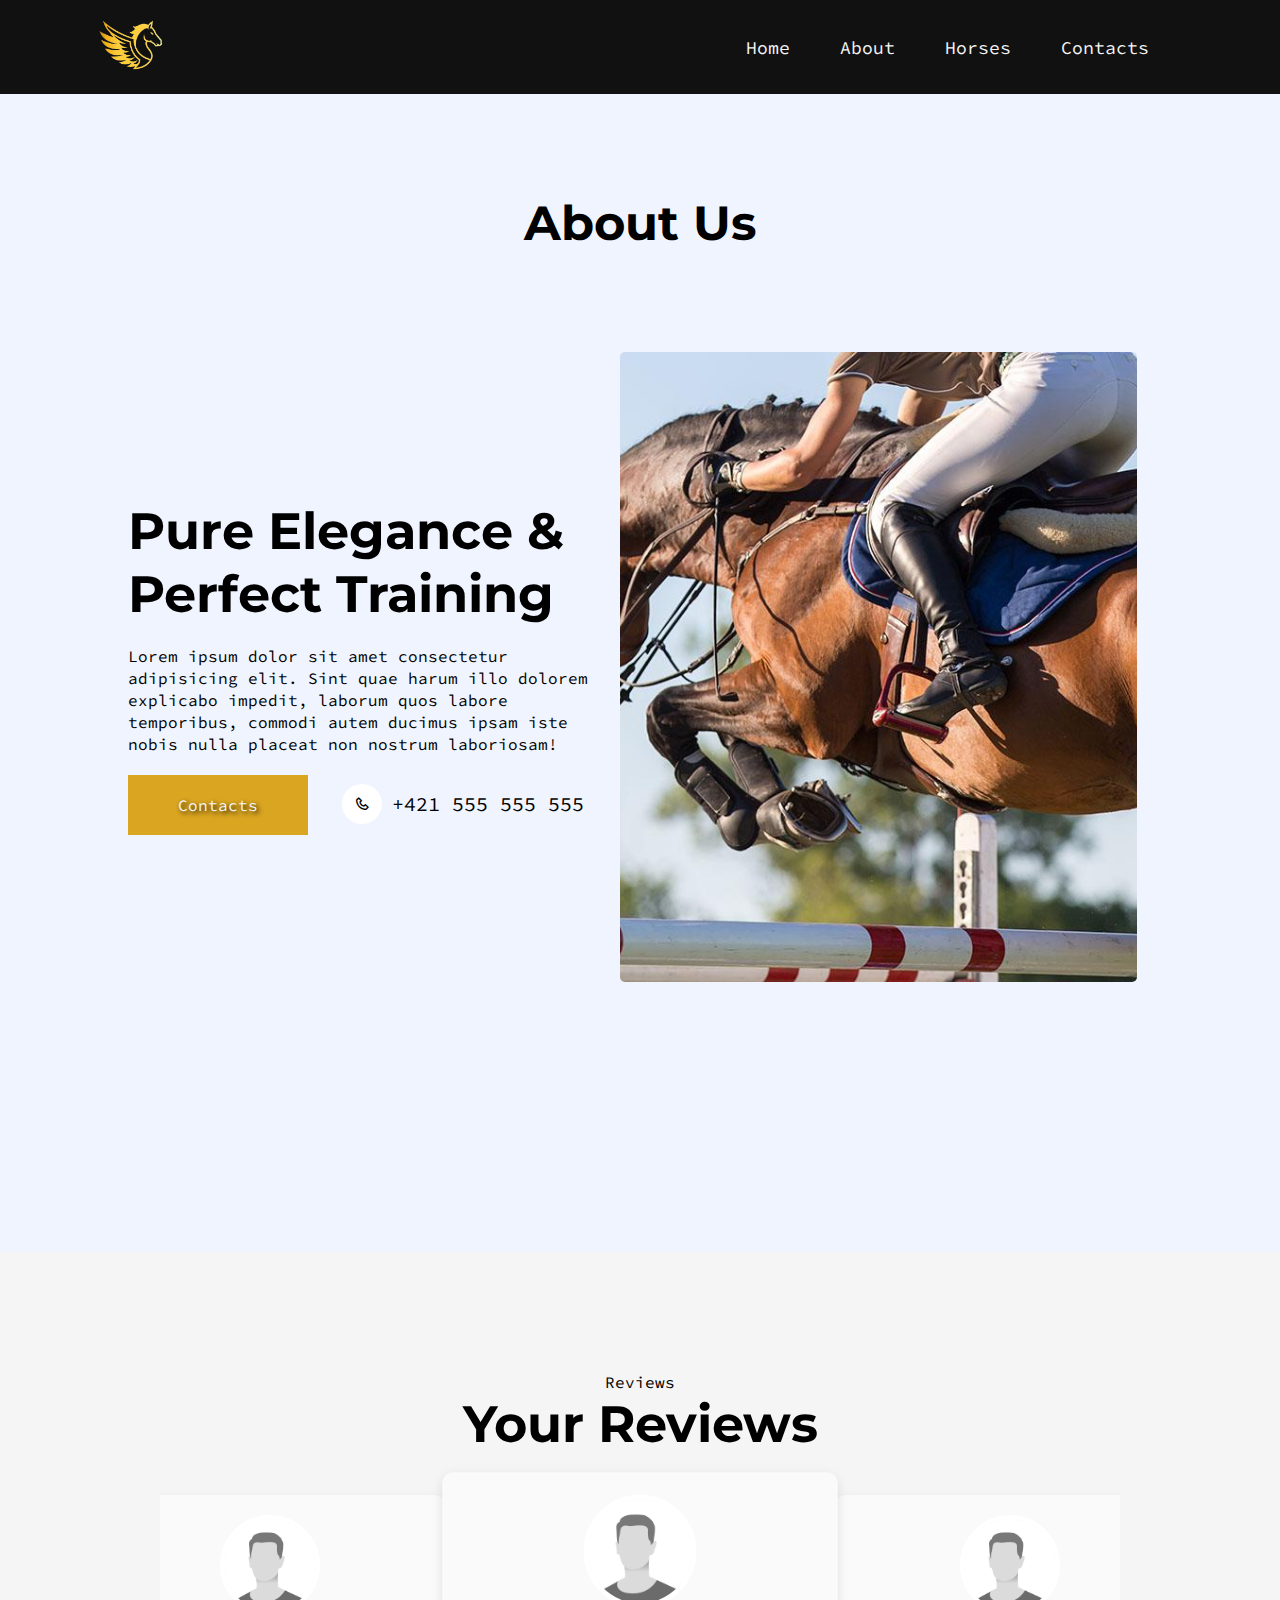
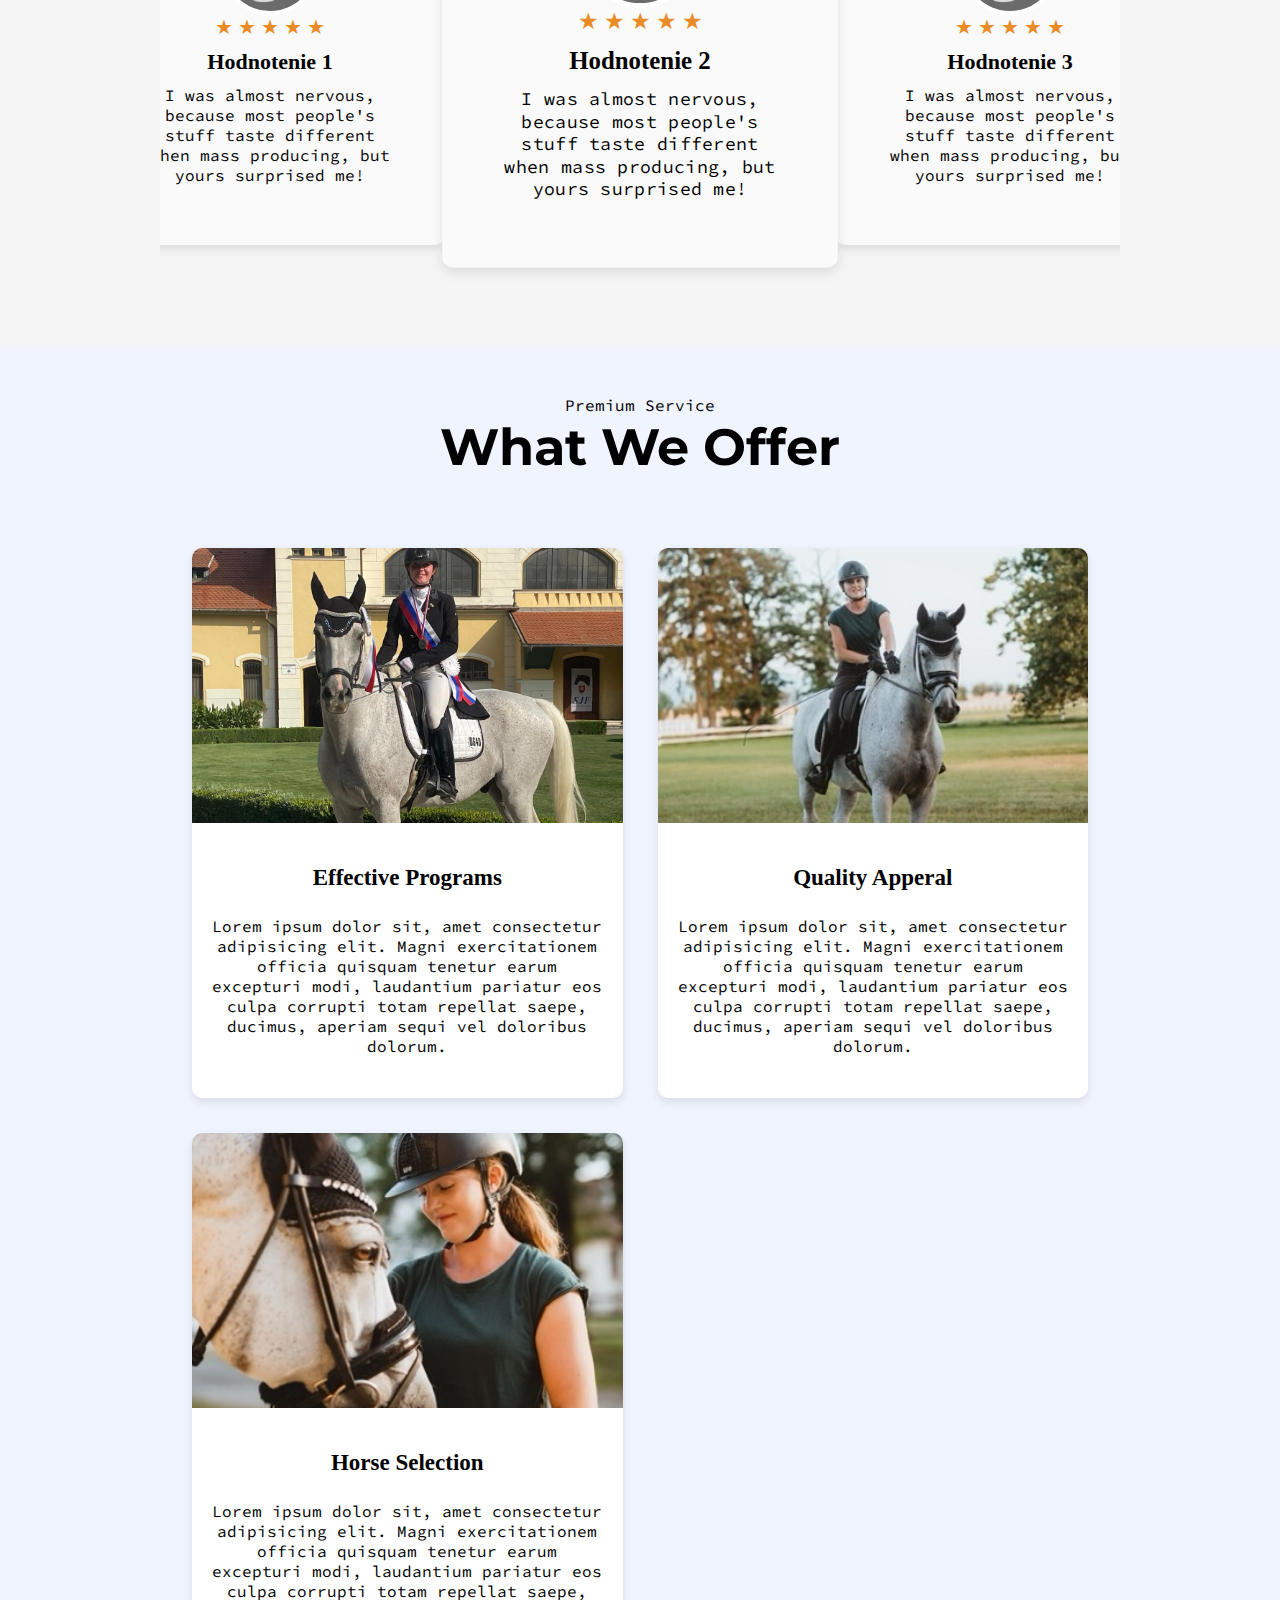
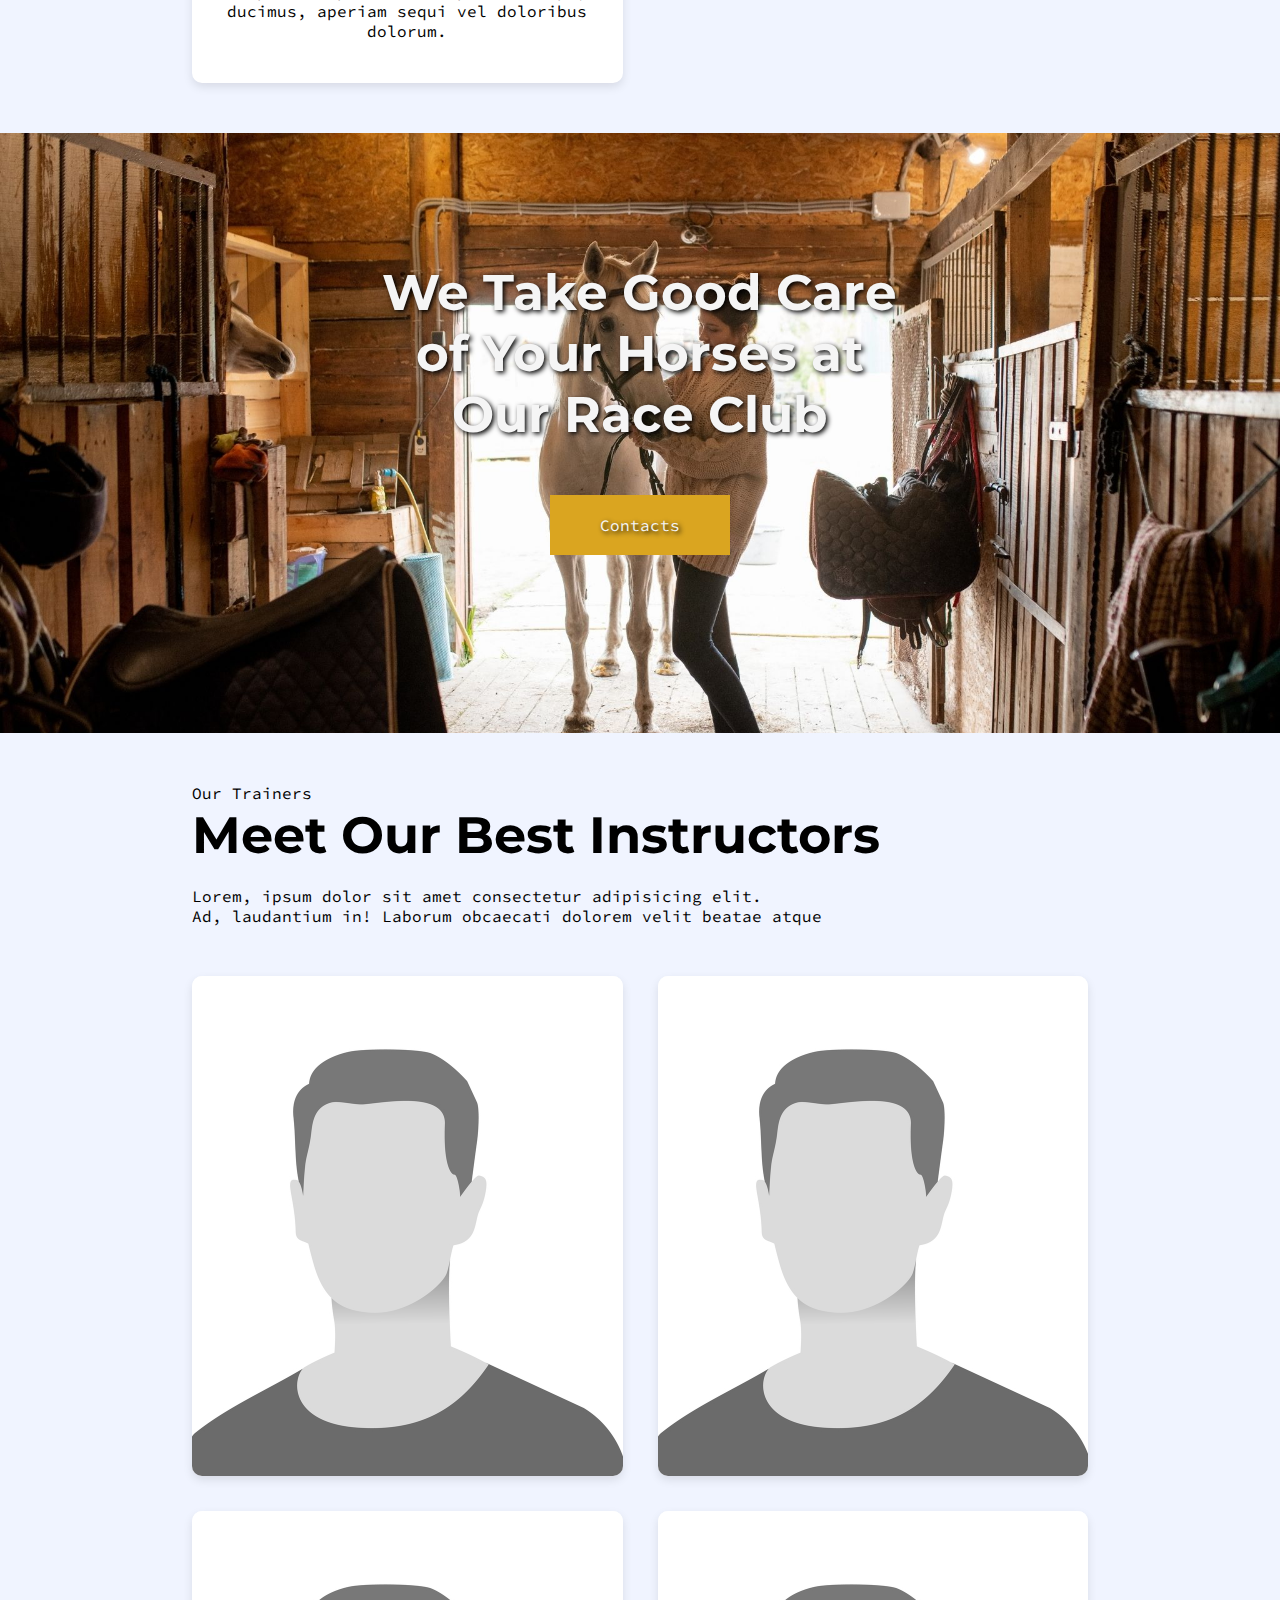
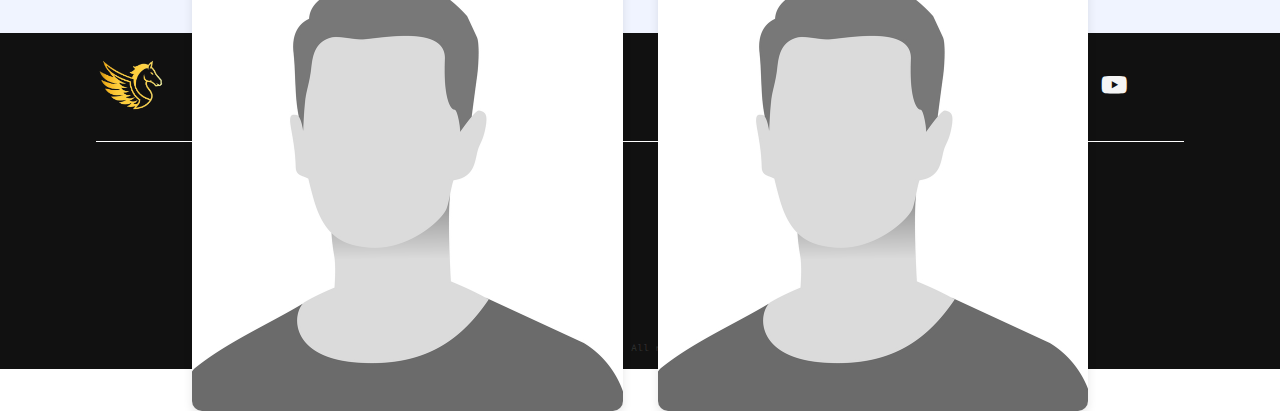
==== about.html @ 37014347 "Changes" ====
<!DOCTYPE html>
<html lang="en">
  <head>
    <meta charset="UTF-8" />
    <meta name="viewport" content="width=device-width, initial-scale=1.0" />
    <meta name="author" content="DigisWebs" />
    <meta
      name="description"
      content="This is training web for Equestrian riding center"
    />

    <link rel="stylesheet" href="navbar/navbar.css" />
    <link rel="stylesheet" href="footer/footer.css" />
    <link rel="stylesheet" href="styles/normalize.css" />
    <link rel="stylesheet" href="styles/about.css" />
    <link
      rel="stylesheet"
      href="https://unpkg.com/boxicons@2.1.4/css/boxicons.min.css"
    />
    <link rel="icon" href="img/logo-removebg-preview.png" type="image/x-icon" />
    <title>Equestrian Riding Center</title>
  </head>
  <body>
    <header id="navbar-space-container">
      <!-- HERE IS PLACE FOR NAVBAR LOADED FROM JS -->
    </header>
    <main>
      <button id="backToTop" class="back-to-top">↑</button>
      <div class="about-us-container" id="about-us-article">
        <div class="about-us-title-container">
          <h1 class="about-us-title">About Us</h1>
        </div>
        <div class="main-about-us-content-container">
          <div class="about-us-content-container">
            <div class="about-us-content">
              <h2 class="about-us-content-title">
                Pure Elegance & Perfect Training
              </h2>
              <p class="about-us-content-p">
                Lorem ipsum dolor sit amet consectetur adipisicing elit. Sint
                quae harum illo dolorem explicabo impedit, laborum quos labore
                temporibus, commodi autem ducimus ipsam iste nobis nulla placeat
                non nostrum laboriosam!
              </p>
              <div class="about-us-content-btn-container">
                <a class="about-us-content-btn btn" href="#">Contacts</a>
                <a class="tel-contact" href="tel:+555555555"
                  ><i class="bx bx-phone"></i>+421 555 555 555</a
                >
              </div>
            </div>
            <div class="about-us-content-img-wrapper">
              <img
                class="about-us-content-img"
                src="img/approach-photo-2.jpg"
                alt="horse-img"
              />
            </div>
          </div>
        </div>
      </div>
      <div class="review-main-container" id="reviews-article">
        <div class="review-container">
          <div class="review-title-container">
            <p>Reviews</p>
            <h2>Your Reviews</h2>
          </div>

          <div class="review-wrapper">
            <div class="review">
              <div class="testimonial-card">
                <div class="review-img-wrapper">
                  <img
                    src="img/staff/profile-photo.jpg"
                    alt="User Image"
                    loading="lazy"
                  />
                </div>
                <div class="stars">&#9733; &#9733; &#9733; &#9733; &#9733;</div>
                <div class="review-text-container">
                  <h3>Hodnotenie 1</h3>
                  <p>
                    I was almost nervous, because most people's stuff taste
                    different when mass producing, but yours surprised me!
                  </p>
                </div>
              </div>
            </div>
            <div class="review">
              <div class="testimonial-card middle-card">
                <div class="review-img-wrapper">
                  <img
                    src="img/staff/profile-photo.jpg"
                    alt="User Image"
                    loading="lazy"
                  />
                </div>
                <div class="stars">&#9733; &#9733; &#9733; &#9733; &#9733;</div>
                <div class="review-text-container">
                  <h3>Hodnotenie 2</h3>
                  <p>
                    I was almost nervous, because most people's stuff taste
                    different when mass producing, but yours surprised me!
                  </p>
                </div>
              </div>
            </div>
            <div class="review">
              <div class="testimonial-card">
                <div class="review-img-wrapper">
                  <img
                    src="img/staff/profile-photo.jpg"
                    alt="User Image"
                    loading="lazy"
                  />
                </div>
                <div class="stars">&#9733; &#9733; &#9733; &#9733; &#9733;</div>
                <div class="review-text-container">
                  <h3>Hodnotenie 3</h3>
                  <p>
                    I was almost nervous, because most people's stuff taste
                    different when mass producing, but yours surprised me!
                  </p>
                </div>
              </div>
            </div>
          </div>
        </div>
      </div>
      <div class="main-offers-container" id="offers-article">
        <div class="main-offers-title-container">
          <p class="main-offers-title-par">Premium Service</p>
          <h2 class="main-offers-title">What We Offer</h2>
        </div>
        <div class="all-offers-container">
          <div class="offer-container">
            <div class="offer-container-img-wrapper">
              <a href="#">
                <img
                  class="offer-container-img move-img"
                  src="img/about/about-1.JPG"
                  alt="about-photo"
                  loading="lazy"
                />
              </a>
            </div>
            <div class="offer-title-container">
              <h3>Effective Programs</h3>
              <p>
                Lorem ipsum dolor sit, amet consectetur adipisicing elit. Magni
                exercitationem officia quisquam tenetur earum excepturi modi,
                laudantium pariatur eos culpa corrupti totam repellat saepe,
                ducimus, aperiam sequi vel doloribus dolorum.
              </p>
            </div>
          </div>
          <div class="offer-container">
            <div class="offer-container-img-wrapper">
              <a href="#">
                <img
                  class="offer-container-img"
                  src="img/about/about-2.JPEG"
                  alt="about-photo"
                  loading="lazy"
                />
              </a>
            </div>
            <div class="offer-title-container">
              <h3>Quality Apperal</h3>
              <p>
                Lorem ipsum dolor sit, amet consectetur adipisicing elit. Magni
                exercitationem officia quisquam tenetur earum excepturi modi,
                laudantium pariatur eos culpa corrupti totam repellat saepe,
                ducimus, aperiam sequi vel doloribus dolorum.
              </p>
            </div>
          </div>
          <div class="offer-container">
            <div class="offer-container-img-wrapper">
              <a href="#">
                <img
                  class="offer-container-img"
                  src="img/about/about-3.JPEG"
                  alt="about-photo"
                  loading="lazy"
                />
              </a>
            </div>
            <div class="offer-title-container">
              <h3>Horse Selection</h3>
              <p>
                Lorem ipsum dolor sit, amet consectetur adipisicing elit. Magni
                exercitationem officia quisquam tenetur earum excepturi modi,
                laudantium pariatur eos culpa corrupti totam repellat saepe,
                ducimus, aperiam sequi vel doloribus dolorum.
              </p>
            </div>
          </div>
        </div>
      </div>
      <div class="take-care-container" id="take-care-article">
        <div class="take-care-title-container hidden">
          <h2 class="take-care-title">
            We Take Good Care of Your Horses at Our Race Club
          </h2>
          <a href="contacts.html" class="btn take-care-btn">Contacts</a>
        </div>
      </div>
      <div class="main-staff-container" id="staff-article">
        <div class="staff-container">
          <div class="staff-title-container">
            <p class="staff-title-par">Our Trainers</p>
            <h2 class="staff-title">Meet Our Best Instructors</h2>
            <p class="staff-par">
              Lorem, ipsum dolor sit amet consectetur adipisicing elit.
            </p>
            <p class="staff-par">
              Ad, laudantium in! Laborum obcaecati dolorem velit beatae atque
            </p>
          </div>
          <div class="staff-trainers-container">
            <div class="trainer">
              <a class="trainer-btn" href="#">
                <div class="trainer-img-wrapper">
                  <img
                    src="img/staff/profile-photo.jpg"
                    alt="profile-photo"
                    loading="lazy"
                  />
                </div>
              </a>
              <div class="trainer-description-container">
                <h3 class="trainer-description-name">Trainer Name</h3>
                <p class="trainer-description-par">Type of training</p>
              </div>
            </div>
            <div class="trainer">
              <a class="trainer-btn" href="#">
                <div class="trainer-img-wrapper">
                  <img
                    src="img/staff/profile-photo.jpg"
                    alt="profile-photo"
                    loading="lazy"
                  />
                </div>
              </a>
              <div class="trainer-description-container">
                <h3 class="trainer-description-name">Trainer Name</h3>
                <p class="trainer-description-par">Type of training</p>
              </div>
            </div>
            <div class="trainer">
              <a class="trainer-btn" href="#">
                <div class="trainer-img-wrapper">
                  <img
                    src="img/staff/profile-photo.jpg"
                    alt="profile-photo"
                    loading="lazy"
                  />
                </div>
              </a>
              <div class="trainer-description-container">
                <h3 class="trainer-description-name">Trainer Name</h3>
                <p class="trainer-description-par">Type of training</p>
              </div>
            </div>
            <div class="trainer">
              <a class="trainer-btn" href="#">
                <div class="trainer-img-wrapper">
                  <img
                    src="img/staff/profile-photo.jpg"
                    alt="profile-photo"
                    loading="lazy"
                  />
                </div>
              </a>
              <div class="trainer-description-container">
                <h3 class="trainer-description-name">Trainer Name</h3>
                <p class="trainer-description-par">Type of training</p>
              </div>
            </div>
          </div>
        </div>
      </div>
    </main>
    <footer id="footer-space-container">
      <!-- HERE IS PLACE FOR FOOTER LOADED FROM JS -->
    </footer>
    <script src="footer/footerloader.js"></script>
    <script src="navbar/navbarloader.js"></script>
    <script src="scripts/btn.js"></script>
    <!-- <script src="about.js"></script> -->
  </body>
</html>
---- navbar/navbar.css ----
a {
  cursor: pointer;
}

.nav-bar {
  position: relative;
  left: 0;
  top: 0;
  width: 100%;
  z-index: 100;
  background-color: #111111;
}

.div-navbar {
  width: 85%;
  margin: 0 auto;
  display: flex;
  flex-wrap: wrap;
  justify-content: space-between;
  align-items: center;
  padding: 10px 0;
}

.logo img {
  width: 70px;
}

.hamburger-menu-navbar {
  display: none;
  cursor: pointer;
  font-size: 30px;
  margin: 10px;
  padding: 5px;
  color: #daa520;
  border: none;
  background: none;
}

.links-container ul {
  list-style: none;
  display: flex;
  position: relative;
  flex-wrap: wrap;
  max-width: 100%;
  justify-content: center;
  align-items: center;
  /*  gap: 50px; */
  padding: 10px;
}

.links-container a {
  color: #f5f5f5;
  font-size: 18px;
  text-decoration: none;
  margin: 0 25px;
}

.links-container a:hover {
  color: #daa520;
  text-decoration: underline;
}

.about-sub-container {
  display: none;
  position: absolute;
  top: 100%;
  left: 0px;
  background-color: #111111;
  padding: 0px;
  margin: 30px 0 0 30px;
  border-radius: 5px;
  width: max-content;
  box-shadow: 0px 5px 10px rgba(0, 0, 0, 0.3);
}

.about-sub-container.activenavbar {
  display: block;
}

.about-sub-ul {
  display: flex;
  flex-direction: column;
  margin: 10px 50px;
}

.about-sub-li {
  list-style: none;
  text-decoration: none;
  margin: 10px 0;
}
---- footer/footer.css ----
.footer-container {
  width: 100%;
  background-color: #111111;
}

.footer-navbar {
  width: 85%;
  margin: 0 auto;
  display: flex;
  flex-wrap: wrap;
  justify-content: space-between;
  align-items: center;
  padding: 10px 0;
  border-bottom: 1px solid white;
}

.footer-social {
  display: flex;
  flex-wrap: wrap;
  max-width: 100%;
  justify-content: center;
  gap: 50px;
  padding: 10px;
  margin-right: 30px;
}

.footer-social a {
  color: #f5f5f5;
  font-size: 30px;
  text-decoration: none;
  padding: 15px;
}

.footer-social a:hover {
  color: #daa520;
}

.footer-links-container {
  display: flex;
  justify-content: space-evenly;
  align-items: center;
  width: 80%;
  flex-wrap: wrap;
  margin: 0 auto;
  padding: 50px 0;
  color: #f5f5f5;
}

.footer-address p {
  margin-bottom: 10px;
  font-size: 18px;
}
.email {
  font-size: 18px;
}

.tel-number {
  font-size: 25px;
  margin-bottom: 10px;
}

.footer-contact a {
  text-decoration: none;
  color: #f5f5f5;
}

.footer-contact a:hover {
  color: #daa520;
}

.rights {
  font-size: 10px;
  text-align: center;
  color: #f5f5f527;
  padding-bottom: 15px;
}
---- styles/about.css ----
/*  ////////////////
    Main titles format
*/

.about-us-content-title,
.main-offers-title,
.staff-title,
.review-title-container h2,
.about-us-content-title {
  font-size: 3.2rem;
  margin-bottom: 20px;
}

/*  //////////////// */

.about-us-container {
  width: 100%;
  min-height: 100vh;
  background-color: #f0f4ff;
}

.about-us-title-container {
  padding: 100px 0;
  max-height: 500px;
  text-align: center;
  margin: 0 auto;
  font-size: 1.5rem;
}

.main-about-us-content-container {
  width: 100%;
  height: 100vh;
}

.about-us-content-container {
  display: flex;
  justify-content: space-between;
  align-items: center;
  width: 80%;
  margin: 0 auto;
}

.about-us-content {
  width: 48%;
}

.about-us-content-title,
.about-us-content-p {
  width: 100%;
  max-width: 500px;
}

.about-us-content-p {
  line-height: 22px;
}

.about-us-content-btn-container {
  margin-top: 20px;
}

.tel-contact {
  text-decoration: none;
  font-size: 20px;
  color: black;
}

.tel-contact i {
  margin: 0 10px 0 30px;
  background-color: white;
  padding: 12px;
  border-radius: 50%;
  color: black;
  font-size: 16px;
}

.about-us-content-img-wrapper {
  display: flex;
  justify-content: flex-start;
  align-items: flex-start;
  width: 52%;
  height: 70vh;
  overflow: hidden;
  margin: 0 15px;
  border-radius: 5px;
}

.about-us-content-img {
  width: 100%;
  height: 100%;
  object-fit: cover;
}

/* ///////////////////////// */

/* Reviews */

.review-main-container {
  width: 100%;
  max-height: 100vh;
  background-color: #f5f5f5;
  overflow: hidden;
}

.review-container {
  padding: 100px 0;
  width: 75%;
  margin: 0 auto;
  height: auto;
  overflow: hidden;
  position: relative;
}

.review-title-container {
  text-align: center;
  padding: 20px;
}

.review-wrapper {
  display: flex;
  width: 100%;
  gap: 20px; /* Space between cards */
  justify-content: center;
  align-items: center;
}

.testimonial-card {
  background: rgb(250, 250, 250);
  border-radius: 10px;
  padding: 20px;
  width: 350px;
  height: 350px;
  box-shadow: 0px 4px 10px rgba(0, 0, 0, 0.1);
  flex-shrink: 0;
  transition: transform 0.5s ease-in-out;
}

.middle-card {
  transform: scale(1.13); /* Slight zoom effect on hover */
}

.review-img-wrapper {
  position: relative;
  width: 100px;
  height: 100px;
  border-radius: 50%;
  left: 50%;
  transform: translateX(-50%);
  border: 4px solid white;
  overflow: hidden;
}

.review-img-wrapper img {
  width: 100%;
  height: 100%;
  object-fit: cover;
}

.review-text-container {
  width: 80%;
  height: 180px;
  margin: 0 auto;
  text-align: center;
}

.review-text-container h3 {
  font-size: 22px;
  margin: 10px auto;
}

.stars {
  color: #e98c27;
  font-size: 20px;
  text-align: center;
}

/* ///// */

.main-offers-container {
  width: 100%;
  min-height: 100vh;
  background-color: #f0f4ff;
  padding-bottom: 50px; /* Prevent elements from sticking to the bottom */
}

.main-offers-title-container {
  width: 100%;
  text-align: center;
  padding: 50px 0;
}

.all-offers-container {
  max-width: 70%;
  margin: 0 auto;
  display: grid;
  grid-template-columns: repeat(auto-fit, minmax(300px, 1fr));
  gap: 35px;
  justify-items: center;
}

.offer-container {
  width: 100%;
  max-height: 550px;
  background: #ffffff;
  text-align: center;
  display: flex;
  flex-direction: column;
  position: relative;
  border-radius: 10px; /* Adds smooth corners */
  box-shadow: 0px 4px 10px rgba(0, 0, 0, 0.1); /* Adds a subtle shadow */
  overflow: hidden; /* Ensures content doesn't overflow */
  transition: transform 0.3s ease-in-out;
}

.offer-container:hover {
  transform: scale(1.03); /* Slight zoom effect on hover */
}

.offer-container-img-wrapper {
  width: 100%;
  height: 50%;
  overflow: hidden;
}

.offer-container-img {
  width: 100%;
  height: 100%;
  object-fit: cover; /* Ensures image maintains aspect ratio */
  object-position: center 40%;
}

.move-img {
  object-position: center 30%;
}

.offer-title-container {
  width: 100%;
  height: 50%;
  display: flex;
  flex-direction: column;
  justify-content: center;
  align-items: center;
  padding: 20px;
}

.offer-title-container h3 {
  margin-bottom: 25px;
  font-size: 23px;
}

/* trainers */

.main-staff-container {
  width: 100%;
  height: 100vh;
  background-color: #f0f4ff;
}

.staff-container {
  width: 70%;
  margin: 0 auto;
}

.staff-title-container {
  width: 100%;
  padding-top: 50px;
  text-align: left;
}

.staff-trainers-container {
  max-width: 100%;
  height: auto;
  margin: 50px auto;
  display: grid;
  grid-template-columns: repeat(auto-fit, minmax(280px, 1fr));
  gap: 35px;
  justify-items: center;
}

.trainer {
  width: 100%;
  max-height: 650px;
  background: #ffffff;
  text-align: center;
  display: flex;
  flex-direction: column;
  position: relative;
  border-radius: 10px; /* Adds smooth corners */
  box-shadow: 0px 4px 10px rgba(0, 0, 0, 0.1); /* Adds a subtle shadow */
  overflow: hidden; /* Ensures content doesn't overflow */
  transition: transform 0.3s ease-in-out;
}

.trainer-img-wrapper {
  width: 100%;
  height: 500px;
  overflow: hidden;
}

.trainer-img-wrapper img {
  width: 100%;
  height: 100%;
  object-fit: cover;
}

.trainer-description-container {
  display: flex;
  position: absolute;
  flex-direction: column;
  width: 100%;
  height: 50%;
  transform: translateY(200%);
  z-index: 1;
}

.trainer-description-name {
  font-size: 25px;
  margin-bottom: 15px;
}

.trainer-description-par {
  font-size: 14px;
}

.trainer-description-name,
.trainer-description-par {
  color: white;
  text-shadow: 1px 1px 4px rgba(0, 0, 0, 0.6); /* Adds a subtle shadow for readability */
}

.trainer:hover {
  transform: scale(1.03);
}

.trainer:hover .trainer-description-container {
  transform: translateY(150%);
  transition: transform 0.4s ease-in-out;
  background: rgba(
    0,
    0,
    0,
    0.6
  ); /* Adds a slight dark overlay for readability */
  color: #fff; /* Ensures text is visible */
  padding: 20px;
}

/* TAKE CARE
 */
.take-care-container {
  width: 100%;
  height: 600px;
  background: url("../img/staff/take-care-photo.jpg") no-repeat center;
  background-size: cover; /* Adjust the size */
  background-position: center 40%; /* Move the background down */
}

.take-care-title-container {
  width: 100%;
  height: 100%;
  display: flex;
  justify-content: center;
  align-items: center;
  flex-direction: column;
}

.take-care-title {
  width: 43%;
  text-align: center;
  color: #f5f5f5;
  font-size: 50px;
  text-shadow: 2px 2px 5px black;
  transform: translateY(-50px);
}

.take-care-btn {
  padding: 20px 50px;
}
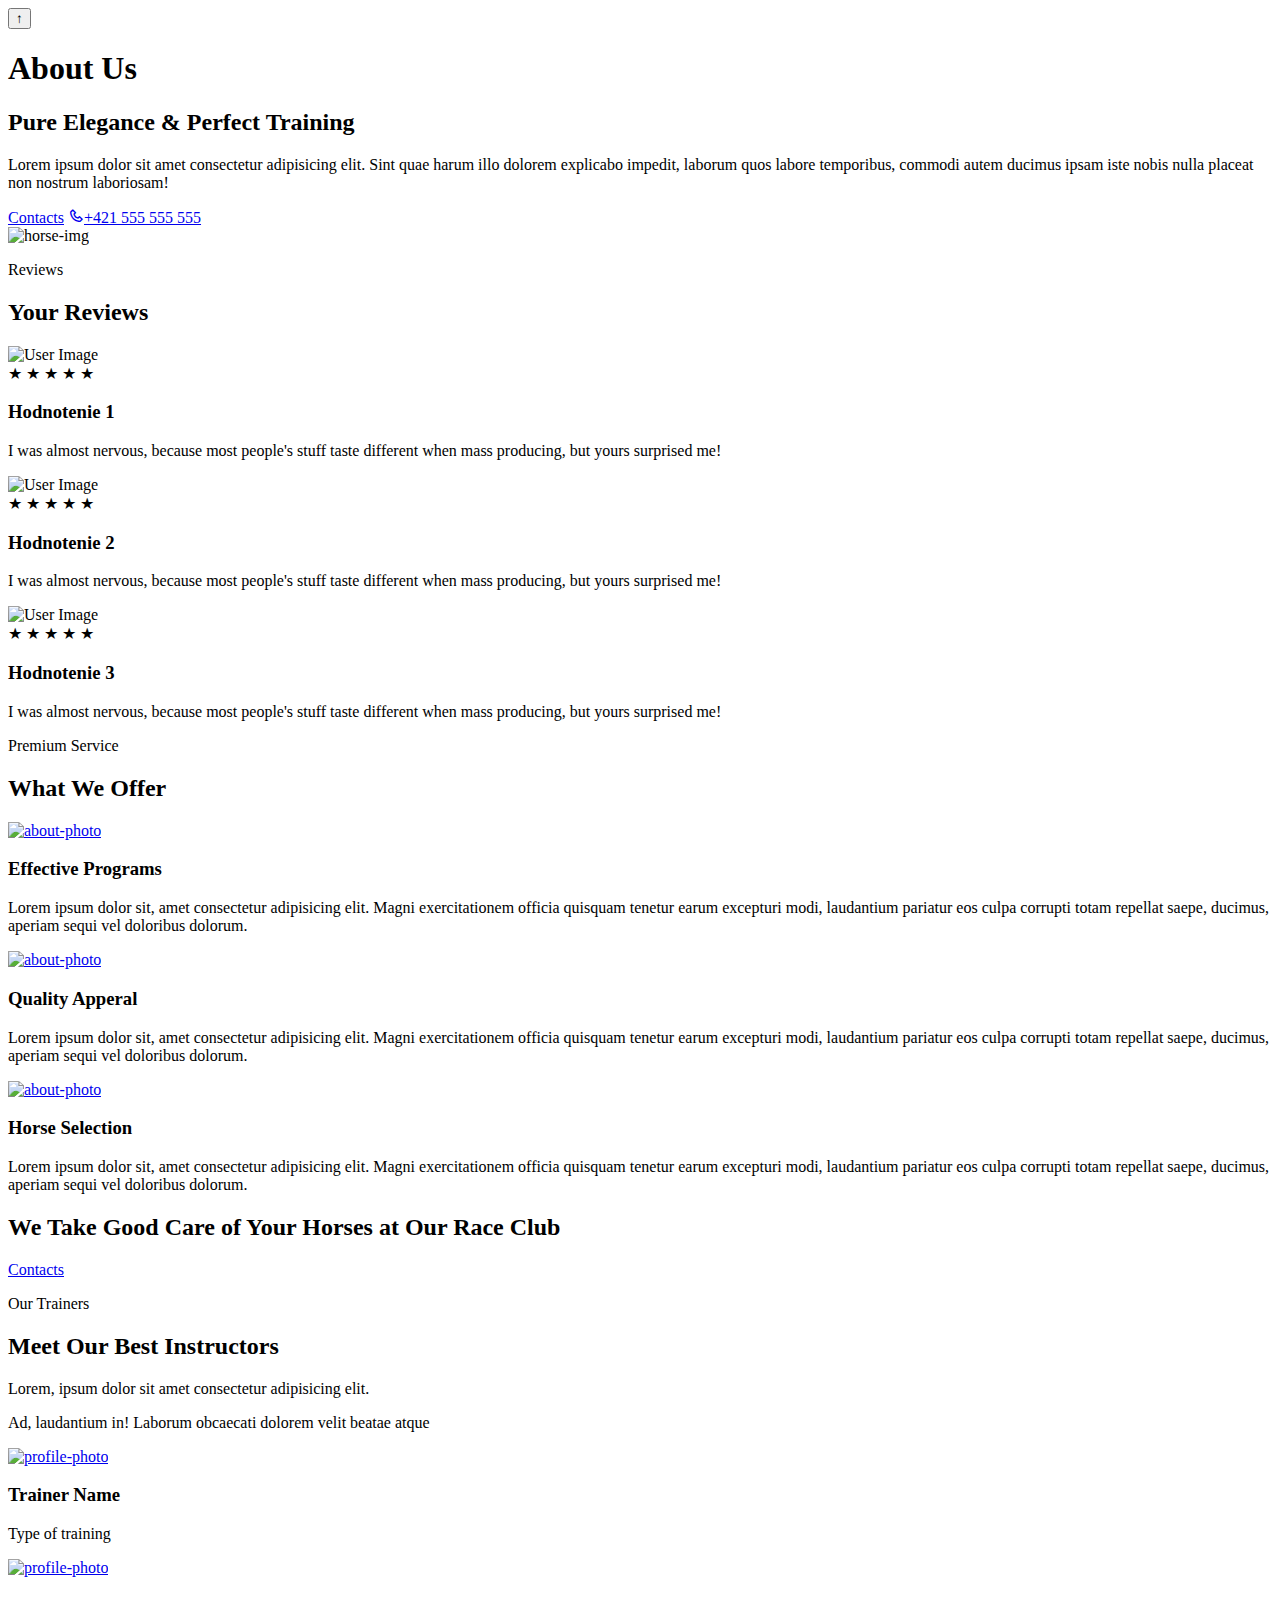
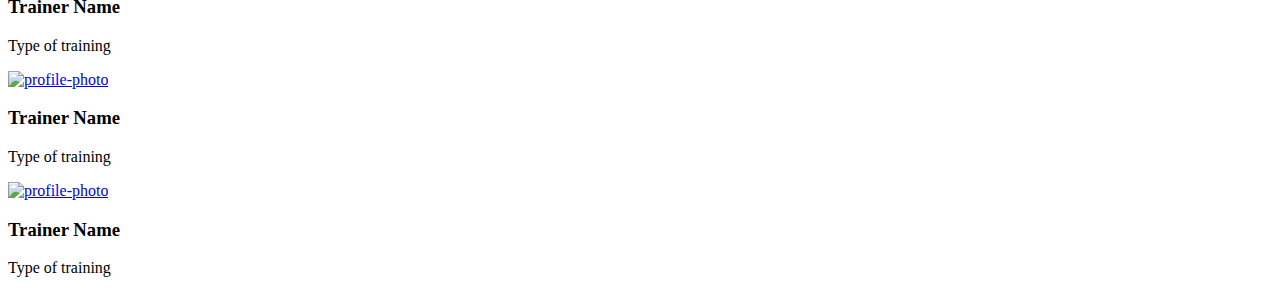
==== commit e883004a: "test" ====
--- a/about.html
+++ b/about.html
@@ -9,15 +9,19 @@
       content="This is training web for Equestrian riding center"
     />
 
-    <link rel="stylesheet" href="navbar/navbar.css" />
-    <link rel="stylesheet" href="footer/footer.css" />
-    <link rel="stylesheet" href="styles/normalize.css" />
-    <link rel="stylesheet" href="styles/about.css" />
+    <link rel="stylesheet" href="/EquestrianWeb/navbar/navbar.css" />
+    <link rel="stylesheet" href="/EquestrianWeb/footer/footer.css" />
+    <link rel="stylesheet" href="/EquestrianWeb/styles/normalize.css" />
+    <link rel="stylesheet" href="/EquestrianWeb/styles/about.css" />
     <link
       rel="stylesheet"
       href="https://unpkg.com/boxicons@2.1.4/css/boxicons.min.css"
     />
-    <link rel="icon" href="img/logo-removebg-preview.png" type="image/x-icon" />
+    <link
+      rel="icon"
+      href="/EquestrianWeb/img/logo-removebg-preview.png"
+      type="image/x-icon"
+    />
     <title>Equestrian Riding Center</title>
   </head>
   <body>
@@ -52,7 +56,7 @@
             <div class="about-us-content-img-wrapper">
               <img
                 class="about-us-content-img"
-                src="img/approach-photo-2.jpg"
+                src="/EquestrianWeb/img/approach-photo-2.jpg"
                 alt="horse-img"
               />
             </div>
@@ -71,7 +75,7 @@
               <div class="testimonial-card">
                 <div class="review-img-wrapper">
                   <img
-                    src="img/staff/profile-photo.jpg"
+                    src="/EquestrianWeb/img/staff/profile-photo.jpg"
                     alt="User Image"
                     loading="lazy"
                   />
@@ -90,7 +94,7 @@
               <div class="testimonial-card middle-card">
                 <div class="review-img-wrapper">
                   <img
-                    src="img/staff/profile-photo.jpg"
+                    src="/EquestrianWeb/img/staff/profile-photo.jpg"
                     alt="User Image"
                     loading="lazy"
                   />
@@ -109,7 +113,7 @@
               <div class="testimonial-card">
                 <div class="review-img-wrapper">
                   <img
-                    src="img/staff/profile-photo.jpg"
+                    src="/EquestrianWeb/img/staff/profile-photo.jpg"
                     alt="User Image"
                     loading="lazy"
                   />
@@ -138,7 +142,7 @@
               <a href="#">
                 <img
                   class="offer-container-img move-img"
-                  src="img/about/about-1.JPG"
+                  src="/EquestrianWeb/img/about/about-1.JPG"
                   alt="about-photo"
                   loading="lazy"
                 />
@@ -159,7 +163,7 @@
               <a href="#">
                 <img
                   class="offer-container-img"
-                  src="img/about/about-2.JPEG"
+                  src="/EquestrianWeb/img/about/about-2.JPEG"
                   alt="about-photo"
                   loading="lazy"
                 />
@@ -180,7 +184,7 @@
               <a href="#">
                 <img
                   class="offer-container-img"
-                  src="img/about/about-3.JPEG"
+                  src="/EquestrianWeb/img/about/about-3.JPEG"
                   alt="about-photo"
                   loading="lazy"
                 />
@@ -223,52 +227,52 @@
               <a class="trainer-btn" href="#">
                 <div class="trainer-img-wrapper">
                   <img
-                    src="img/staff/profile-photo.jpg"
-                    alt="profile-photo"
-                    loading="lazy"
-                  />
-                </div>
-              </a>
-              <div class="trainer-description-container">
-                <h3 class="trainer-description-name">Trainer Name</h3>
-                <p class="trainer-description-par">Type of training</p>
-              </div>
-            </div>
-            <div class="trainer">
-              <a class="trainer-btn" href="#">
-                <div class="trainer-img-wrapper">
-                  <img
-                    src="img/staff/profile-photo.jpg"
-                    alt="profile-photo"
-                    loading="lazy"
-                  />
-                </div>
-              </a>
-              <div class="trainer-description-container">
-                <h3 class="trainer-description-name">Trainer Name</h3>
-                <p class="trainer-description-par">Type of training</p>
-              </div>
-            </div>
-            <div class="trainer">
-              <a class="trainer-btn" href="#">
-                <div class="trainer-img-wrapper">
-                  <img
-                    src="img/staff/profile-photo.jpg"
-                    alt="profile-photo"
-                    loading="lazy"
-                  />
-                </div>
-              </a>
-              <div class="trainer-description-container">
-                <h3 class="trainer-description-name">Trainer Name</h3>
-                <p class="trainer-description-par">Type of training</p>
-              </div>
-            </div>
-            <div class="trainer">
-              <a class="trainer-btn" href="#">
-                <div class="trainer-img-wrapper">
-                  <img
-                    src="img/staff/profile-photo.jpg"
+                    src="/EquestrianWeb/img/staff/profile-photo.jpg"
+                    alt="profile-photo"
+                    loading="lazy"
+                  />
+                </div>
+              </a>
+              <div class="trainer-description-container">
+                <h3 class="trainer-description-name">Trainer Name</h3>
+                <p class="trainer-description-par">Type of training</p>
+              </div>
+            </div>
+            <div class="trainer">
+              <a class="trainer-btn" href="#">
+                <div class="trainer-img-wrapper">
+                  <img
+                    src="/EquestrianWeb/img/staff/profile-photo.jpg"
+                    alt="profile-photo"
+                    loading="lazy"
+                  />
+                </div>
+              </a>
+              <div class="trainer-description-container">
+                <h3 class="trainer-description-name">Trainer Name</h3>
+                <p class="trainer-description-par">Type of training</p>
+              </div>
+            </div>
+            <div class="trainer">
+              <a class="trainer-btn" href="#">
+                <div class="trainer-img-wrapper">
+                  <img
+                    src="/EquestrianWeb/img/staff/profile-photo.jpg"
+                    alt="profile-photo"
+                    loading="lazy"
+                  />
+                </div>
+              </a>
+              <div class="trainer-description-container">
+                <h3 class="trainer-description-name">Trainer Name</h3>
+                <p class="trainer-description-par">Type of training</p>
+              </div>
+            </div>
+            <div class="trainer">
+              <a class="trainer-btn" href="#">
+                <div class="trainer-img-wrapper">
+                  <img
+                    src="/EquestrianWeb/img/staff/profile-photo.jpg"
                     alt="profile-photo"
                     loading="lazy"
                   />
@@ -286,9 +290,9 @@
     <footer id="footer-space-container">
       <!-- HERE IS PLACE FOR FOOTER LOADED FROM JS -->
     </footer>
-    <script src="footer/footerloader.js"></script>
-    <script src="navbar/navbarloader.js"></script>
-    <script src="scripts/btn.js"></script>
+    <script src="/EquestrianWeb/footer/footerloader.js"></script>
+    <script src="/EquestrianWeb/navbar/navbarloader.js"></script>
+    <script src="/EquestrianWeb/scripts/btn.js"></script>
     <!-- <script src="about.js"></script> -->
   </body>
 </html>
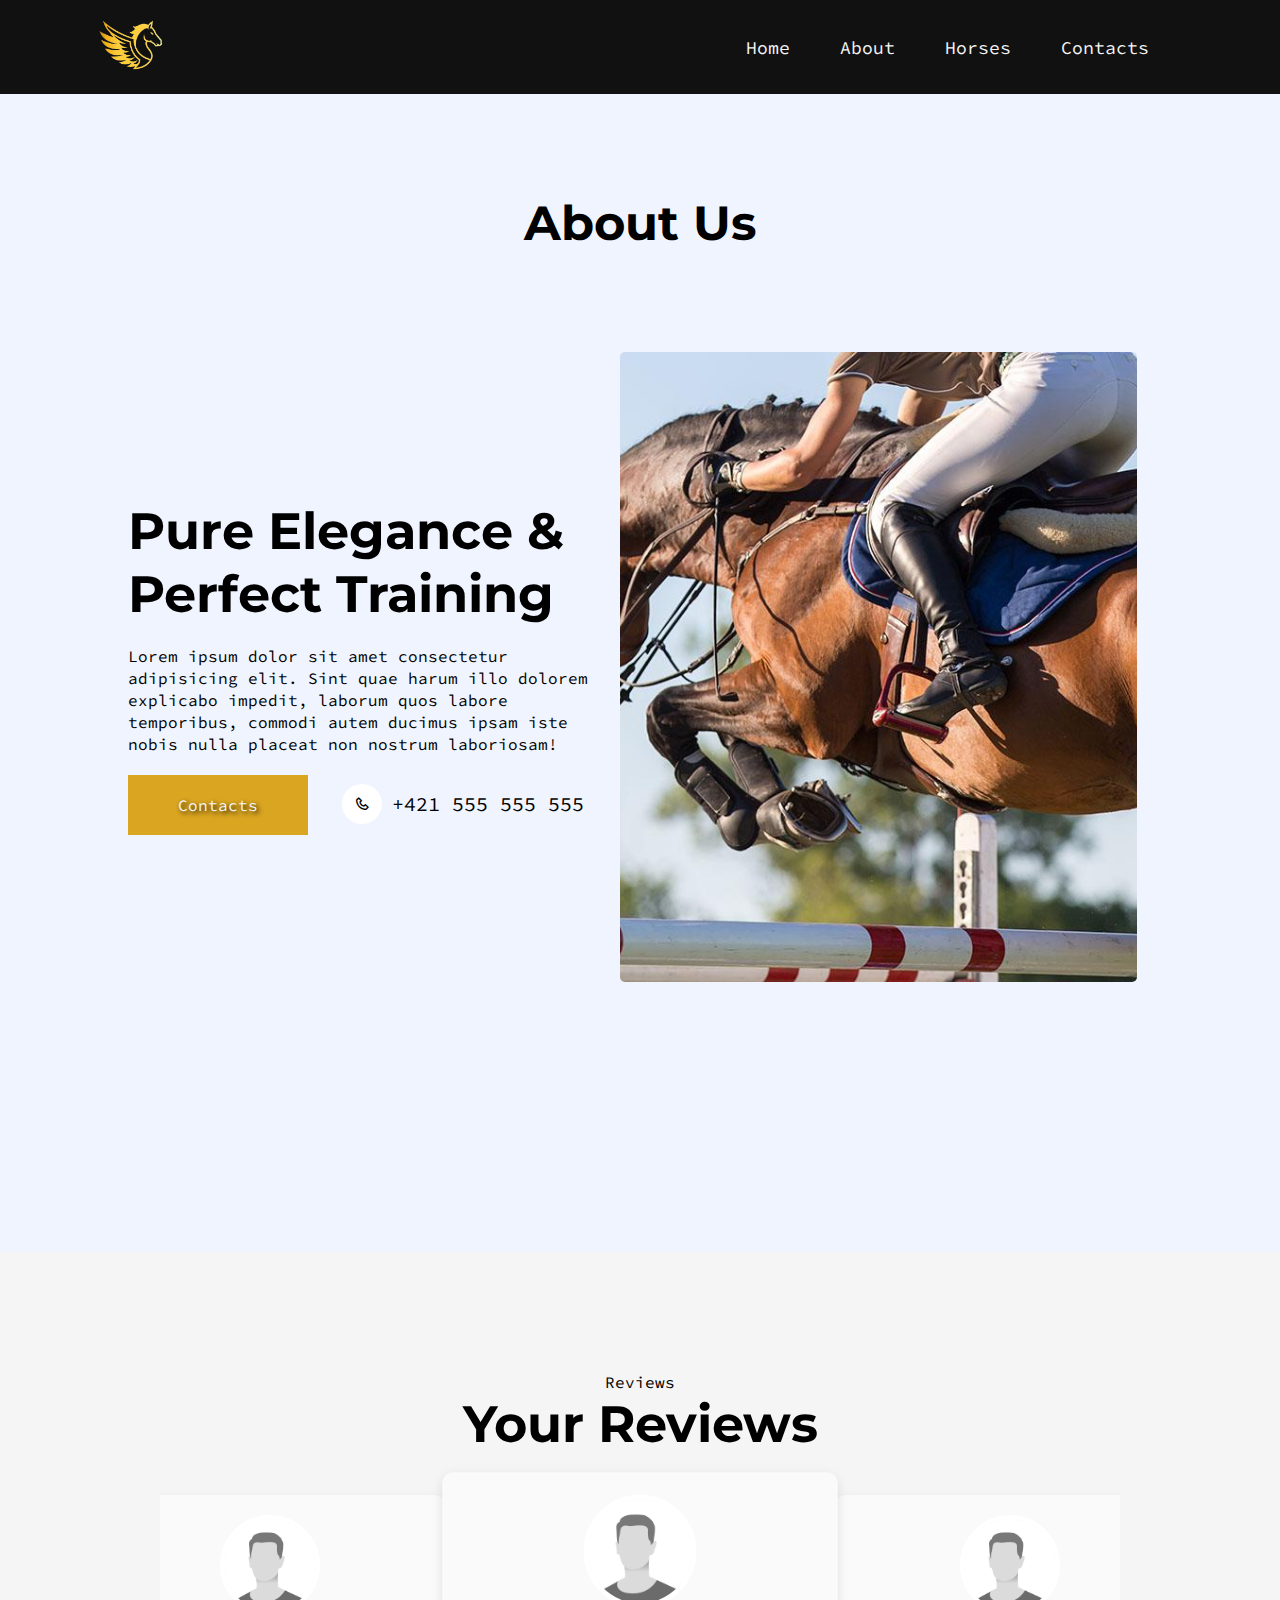
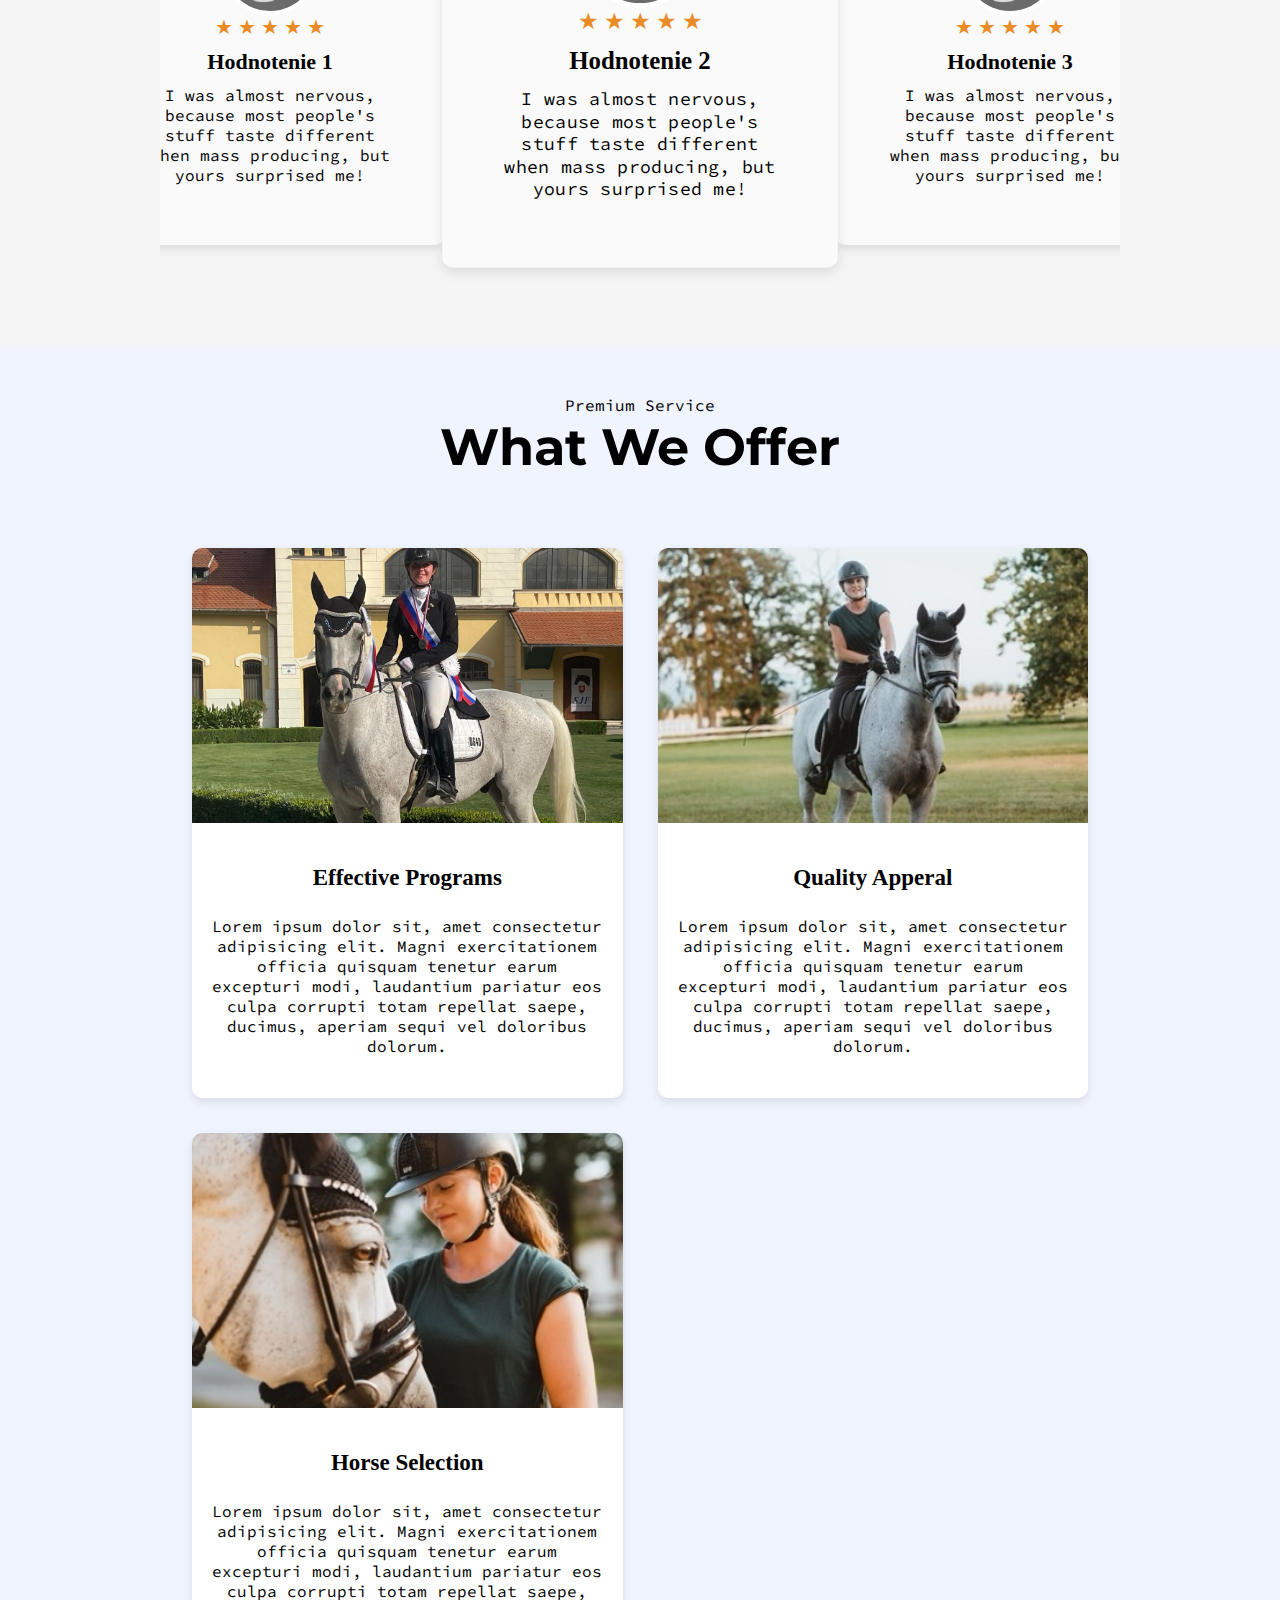
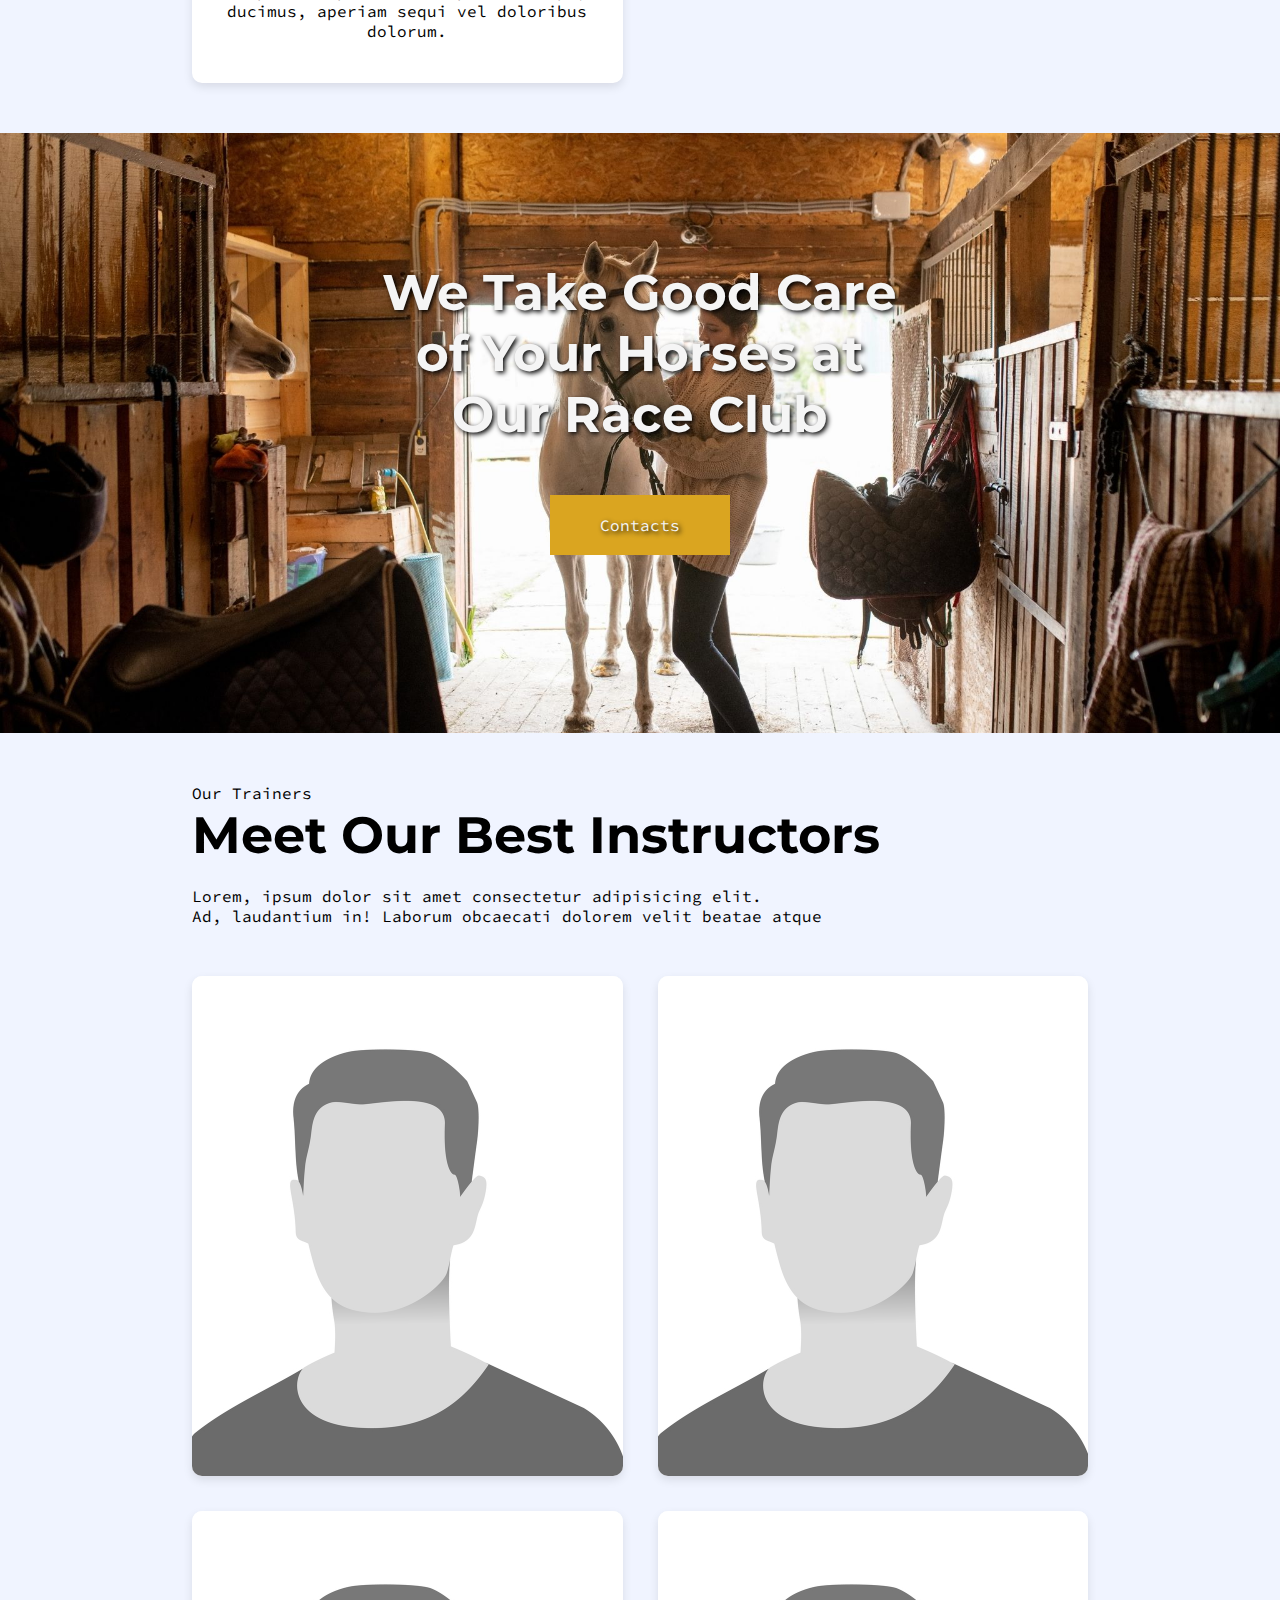
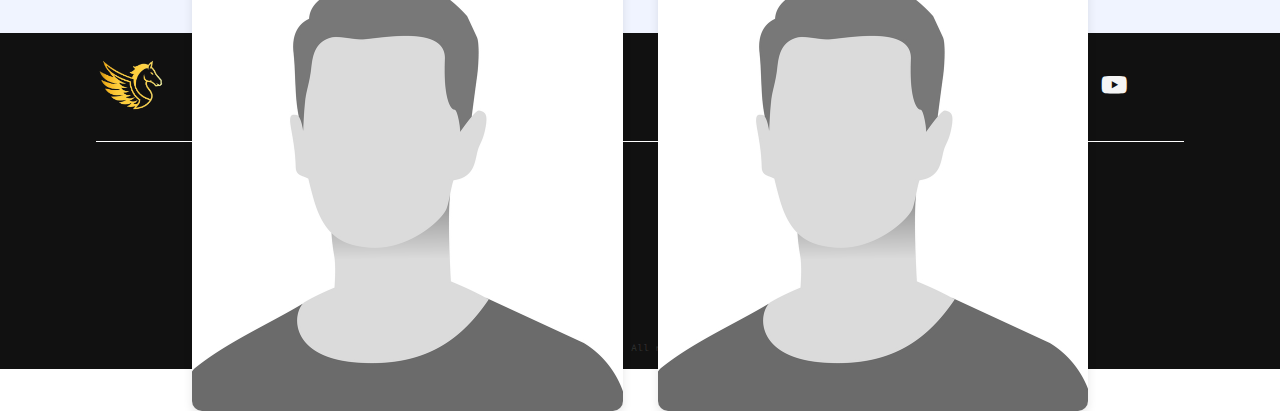
==== commit 27123949: "test" ====
--- a/about.html
+++ b/about.html
@@ -9,19 +9,15 @@
       content="This is training web for Equestrian riding center"
     />
 
-    <link rel="stylesheet" href="/EquestrianWeb/navbar/navbar.css" />
-    <link rel="stylesheet" href="/EquestrianWeb/footer/footer.css" />
-    <link rel="stylesheet" href="/EquestrianWeb/styles/normalize.css" />
-    <link rel="stylesheet" href="/EquestrianWeb/styles/about.css" />
+    <link rel="stylesheet" href="navbar/navbar.css" />
+    <link rel="stylesheet" href="footer/footer.css" />
+    <link rel="stylesheet" href="styles/normalize.css" />
+    <link rel="stylesheet" href="styles/about.css" />
     <link
       rel="stylesheet"
       href="https://unpkg.com/boxicons@2.1.4/css/boxicons.min.css"
     />
-    <link
-      rel="icon"
-      href="/EquestrianWeb/img/logo-removebg-preview.png"
-      type="image/x-icon"
-    />
+    <link rel="icon" href="img/logo-removebg-preview.png" type="image/x-icon" />
     <title>Equestrian Riding Center</title>
   </head>
   <body>
@@ -56,7 +52,7 @@
             <div class="about-us-content-img-wrapper">
               <img
                 class="about-us-content-img"
-                src="/EquestrianWeb/img/approach-photo-2.jpg"
+                src="img/approach-photo-2.jpg"
                 alt="horse-img"
               />
             </div>
@@ -75,7 +71,7 @@
               <div class="testimonial-card">
                 <div class="review-img-wrapper">
                   <img
-                    src="/EquestrianWeb/img/staff/profile-photo.jpg"
+                    src="img/staff/profile-photo.jpg"
                     alt="User Image"
                     loading="lazy"
                   />
@@ -94,7 +90,7 @@
               <div class="testimonial-card middle-card">
                 <div class="review-img-wrapper">
                   <img
-                    src="/EquestrianWeb/img/staff/profile-photo.jpg"
+                    src="img/staff/profile-photo.jpg"
                     alt="User Image"
                     loading="lazy"
                   />
@@ -113,7 +109,7 @@
               <div class="testimonial-card">
                 <div class="review-img-wrapper">
                   <img
-                    src="/EquestrianWeb/img/staff/profile-photo.jpg"
+                    src="img/staff/profile-photo.jpg"
                     alt="User Image"
                     loading="lazy"
                   />
@@ -142,7 +138,7 @@
               <a href="#">
                 <img
                   class="offer-container-img move-img"
-                  src="/EquestrianWeb/img/about/about-1.JPG"
+                  src="img/about/about-1.JPG"
                   alt="about-photo"
                   loading="lazy"
                 />
@@ -163,7 +159,7 @@
               <a href="#">
                 <img
                   class="offer-container-img"
-                  src="/EquestrianWeb/img/about/about-2.JPEG"
+                  src="img/about/about-2.JPEG"
                   alt="about-photo"
                   loading="lazy"
                 />
@@ -184,7 +180,7 @@
               <a href="#">
                 <img
                   class="offer-container-img"
-                  src="/EquestrianWeb/img/about/about-3.JPEG"
+                  src="img/about/about-3.JPEG"
                   alt="about-photo"
                   loading="lazy"
                 />
@@ -227,52 +223,52 @@
               <a class="trainer-btn" href="#">
                 <div class="trainer-img-wrapper">
                   <img
-                    src="/EquestrianWeb/img/staff/profile-photo.jpg"
-                    alt="profile-photo"
-                    loading="lazy"
-                  />
-                </div>
-              </a>
-              <div class="trainer-description-container">
-                <h3 class="trainer-description-name">Trainer Name</h3>
-                <p class="trainer-description-par">Type of training</p>
-              </div>
-            </div>
-            <div class="trainer">
-              <a class="trainer-btn" href="#">
-                <div class="trainer-img-wrapper">
-                  <img
-                    src="/EquestrianWeb/img/staff/profile-photo.jpg"
-                    alt="profile-photo"
-                    loading="lazy"
-                  />
-                </div>
-              </a>
-              <div class="trainer-description-container">
-                <h3 class="trainer-description-name">Trainer Name</h3>
-                <p class="trainer-description-par">Type of training</p>
-              </div>
-            </div>
-            <div class="trainer">
-              <a class="trainer-btn" href="#">
-                <div class="trainer-img-wrapper">
-                  <img
-                    src="/EquestrianWeb/img/staff/profile-photo.jpg"
-                    alt="profile-photo"
-                    loading="lazy"
-                  />
-                </div>
-              </a>
-              <div class="trainer-description-container">
-                <h3 class="trainer-description-name">Trainer Name</h3>
-                <p class="trainer-description-par">Type of training</p>
-              </div>
-            </div>
-            <div class="trainer">
-              <a class="trainer-btn" href="#">
-                <div class="trainer-img-wrapper">
-                  <img
-                    src="/EquestrianWeb/img/staff/profile-photo.jpg"
+                    src="img/staff/profile-photo.jpg"
+                    alt="profile-photo"
+                    loading="lazy"
+                  />
+                </div>
+              </a>
+              <div class="trainer-description-container">
+                <h3 class="trainer-description-name">Trainer Name</h3>
+                <p class="trainer-description-par">Type of training</p>
+              </div>
+            </div>
+            <div class="trainer">
+              <a class="trainer-btn" href="#">
+                <div class="trainer-img-wrapper">
+                  <img
+                    src="img/staff/profile-photo.jpg"
+                    alt="profile-photo"
+                    loading="lazy"
+                  />
+                </div>
+              </a>
+              <div class="trainer-description-container">
+                <h3 class="trainer-description-name">Trainer Name</h3>
+                <p class="trainer-description-par">Type of training</p>
+              </div>
+            </div>
+            <div class="trainer">
+              <a class="trainer-btn" href="#">
+                <div class="trainer-img-wrapper">
+                  <img
+                    src="img/staff/profile-photo.jpg"
+                    alt="profile-photo"
+                    loading="lazy"
+                  />
+                </div>
+              </a>
+              <div class="trainer-description-container">
+                <h3 class="trainer-description-name">Trainer Name</h3>
+                <p class="trainer-description-par">Type of training</p>
+              </div>
+            </div>
+            <div class="trainer">
+              <a class="trainer-btn" href="#">
+                <div class="trainer-img-wrapper">
+                  <img
+                    src="img/staff/profile-photo.jpg"
                     alt="profile-photo"
                     loading="lazy"
                   />
@@ -290,9 +286,9 @@
     <footer id="footer-space-container">
       <!-- HERE IS PLACE FOR FOOTER LOADED FROM JS -->
     </footer>
-    <script src="/EquestrianWeb/footer/footerloader.js"></script>
-    <script src="/EquestrianWeb/navbar/navbarloader.js"></script>
-    <script src="/EquestrianWeb/scripts/btn.js"></script>
+    <script src="footer/footerloader.js"></script>
+    <script src="navbar/navbarloader.js"></script>
+    <script src="scripts/btn.js"></script>
     <!-- <script src="about.js"></script> -->
   </body>
 </html>
--- a/navbar/navbar.css
+++ b/navbar/navbar.css
@@ -0,0 +1,90 @@
+a {
+  cursor: pointer;
+}
+
+.nav-bar {
+  position: relative;
+  left: 0;
+  top: 0;
+  width: 100%;
+  z-index: 100;
+  background-color: #111111;
+}
+
+.div-navbar {
+  width: 85%;
+  margin: 0 auto;
+  display: flex;
+  flex-wrap: wrap;
+  justify-content: space-between;
+  align-items: center;
+  padding: 10px 0;
+}
+
+.logo img {
+  width: 70px;
+}
+
+.hamburger-menu-navbar {
+  display: none;
+  cursor: pointer;
+  font-size: 30px;
+  margin: 10px;
+  padding: 5px;
+  color: #daa520;
+  border: none;
+  background: none;
+}
+
+.links-container ul {
+  list-style: none;
+  display: flex;
+  position: relative;
+  flex-wrap: wrap;
+  max-width: 100%;
+  justify-content: center;
+  align-items: center;
+  /*  gap: 50px; */
+  padding: 10px;
+}
+
+.links-container a {
+  color: #f5f5f5;
+  font-size: 18px;
+  text-decoration: none;
+  margin: 0 25px;
+}
+
+.links-container a:hover {
+  color: #daa520;
+  text-decoration: underline;
+}
+
+.about-sub-container {
+  display: none;
+  position: absolute;
+  top: 100%;
+  left: 0px;
+  background-color: #111111;
+  padding: 0px;
+  margin: 30px 0 0 30px;
+  border-radius: 5px;
+  width: max-content;
+  box-shadow: 0px 5px 10px rgba(0, 0, 0, 0.3);
+}
+
+.about-sub-container.activenavbar {
+  display: block;
+}
+
+.about-sub-ul {
+  display: flex;
+  flex-direction: column;
+  margin: 10px 50px;
+}
+
+.about-sub-li {
+  list-style: none;
+  text-decoration: none;
+  margin: 10px 0;
+}
--- a/footer/footer.css
+++ b/footer/footer.css
@@ -0,0 +1,76 @@
+.footer-container {
+  width: 100%;
+  background-color: #111111;
+}
+
+.footer-navbar {
+  width: 85%;
+  margin: 0 auto;
+  display: flex;
+  flex-wrap: wrap;
+  justify-content: space-between;
+  align-items: center;
+  padding: 10px 0;
+  border-bottom: 1px solid white;
+}
+
+.footer-social {
+  display: flex;
+  flex-wrap: wrap;
+  max-width: 100%;
+  justify-content: center;
+  gap: 50px;
+  padding: 10px;
+  margin-right: 30px;
+}
+
+.footer-social a {
+  color: #f5f5f5;
+  font-size: 30px;
+  text-decoration: none;
+  padding: 15px;
+}
+
+.footer-social a:hover {
+  color: #daa520;
+}
+
+.footer-links-container {
+  display: flex;
+  justify-content: space-evenly;
+  align-items: center;
+  width: 80%;
+  flex-wrap: wrap;
+  margin: 0 auto;
+  padding: 50px 0;
+  color: #f5f5f5;
+}
+
+.footer-address p {
+  margin-bottom: 10px;
+  font-size: 18px;
+}
+.email {
+  font-size: 18px;
+}
+
+.tel-number {
+  font-size: 25px;
+  margin-bottom: 10px;
+}
+
+.footer-contact a {
+  text-decoration: none;
+  color: #f5f5f5;
+}
+
+.footer-contact a:hover {
+  color: #daa520;
+}
+
+.rights {
+  font-size: 10px;
+  text-align: center;
+  color: #f5f5f527;
+  padding-bottom: 15px;
+}
--- a/styles/about.css
+++ b/styles/about.css
@@ -0,0 +1,377 @@
+/*  ////////////////
+    Main titles format
+*/
+
+.about-us-content-title,
+.main-offers-title,
+.staff-title,
+.review-title-container h2,
+.about-us-content-title {
+  font-size: 3.2rem;
+  margin-bottom: 20px;
+}
+
+/*  //////////////// */
+
+.about-us-container {
+  width: 100%;
+  min-height: 100vh;
+  background-color: #f0f4ff;
+}
+
+.about-us-title-container {
+  padding: 100px 0;
+  max-height: 500px;
+  text-align: center;
+  margin: 0 auto;
+  font-size: 1.5rem;
+}
+
+.main-about-us-content-container {
+  width: 100%;
+  height: 100vh;
+}
+
+.about-us-content-container {
+  display: flex;
+  justify-content: space-between;
+  align-items: center;
+  width: 80%;
+  margin: 0 auto;
+}
+
+.about-us-content {
+  width: 48%;
+}
+
+.about-us-content-title,
+.about-us-content-p {
+  width: 100%;
+  max-width: 500px;
+}
+
+.about-us-content-p {
+  line-height: 22px;
+}
+
+.about-us-content-btn-container {
+  margin-top: 20px;
+}
+
+.tel-contact {
+  text-decoration: none;
+  font-size: 20px;
+  color: black;
+}
+
+.tel-contact i {
+  margin: 0 10px 0 30px;
+  background-color: white;
+  padding: 12px;
+  border-radius: 50%;
+  color: black;
+  font-size: 16px;
+}
+
+.about-us-content-img-wrapper {
+  display: flex;
+  justify-content: flex-start;
+  align-items: flex-start;
+  width: 52%;
+  height: 70vh;
+  overflow: hidden;
+  margin: 0 15px;
+  border-radius: 5px;
+}
+
+.about-us-content-img {
+  width: 100%;
+  height: 100%;
+  object-fit: cover;
+}
+
+/* ///////////////////////// */
+
+/* Reviews */
+
+.review-main-container {
+  width: 100%;
+  max-height: 100vh;
+  background-color: #f5f5f5;
+  overflow: hidden;
+}
+
+.review-container {
+  padding: 100px 0;
+  width: 75%;
+  margin: 0 auto;
+  height: auto;
+  overflow: hidden;
+  position: relative;
+}
+
+.review-title-container {
+  text-align: center;
+  padding: 20px;
+}
+
+.review-wrapper {
+  display: flex;
+  width: 100%;
+  gap: 20px; /* Space between cards */
+  justify-content: center;
+  align-items: center;
+}
+
+.testimonial-card {
+  background: rgb(250, 250, 250);
+  border-radius: 10px;
+  padding: 20px;
+  width: 350px;
+  height: 350px;
+  box-shadow: 0px 4px 10px rgba(0, 0, 0, 0.1);
+  flex-shrink: 0;
+  transition: transform 0.5s ease-in-out;
+}
+
+.middle-card {
+  transform: scale(1.13); /* Slight zoom effect on hover */
+}
+
+.review-img-wrapper {
+  position: relative;
+  width: 100px;
+  height: 100px;
+  border-radius: 50%;
+  left: 50%;
+  transform: translateX(-50%);
+  border: 4px solid white;
+  overflow: hidden;
+}
+
+.review-img-wrapper img {
+  width: 100%;
+  height: 100%;
+  object-fit: cover;
+}
+
+.review-text-container {
+  width: 80%;
+  height: 180px;
+  margin: 0 auto;
+  text-align: center;
+}
+
+.review-text-container h3 {
+  font-size: 22px;
+  margin: 10px auto;
+}
+
+.stars {
+  color: #e98c27;
+  font-size: 20px;
+  text-align: center;
+}
+
+/* ///// */
+
+.main-offers-container {
+  width: 100%;
+  min-height: 100vh;
+  background-color: #f0f4ff;
+  padding-bottom: 50px; /* Prevent elements from sticking to the bottom */
+}
+
+.main-offers-title-container {
+  width: 100%;
+  text-align: center;
+  padding: 50px 0;
+}
+
+.all-offers-container {
+  max-width: 70%;
+  margin: 0 auto;
+  display: grid;
+  grid-template-columns: repeat(auto-fit, minmax(300px, 1fr));
+  gap: 35px;
+  justify-items: center;
+}
+
+.offer-container {
+  width: 100%;
+  max-height: 550px;
+  background: #ffffff;
+  text-align: center;
+  display: flex;
+  flex-direction: column;
+  position: relative;
+  border-radius: 10px; /* Adds smooth corners */
+  box-shadow: 0px 4px 10px rgba(0, 0, 0, 0.1); /* Adds a subtle shadow */
+  overflow: hidden; /* Ensures content doesn't overflow */
+  transition: transform 0.3s ease-in-out;
+}
+
+.offer-container:hover {
+  transform: scale(1.03); /* Slight zoom effect on hover */
+}
+
+.offer-container-img-wrapper {
+  width: 100%;
+  height: 50%;
+  overflow: hidden;
+}
+
+.offer-container-img {
+  width: 100%;
+  height: 100%;
+  object-fit: cover; /* Ensures image maintains aspect ratio */
+  object-position: center 40%;
+}
+
+.move-img {
+  object-position: center 30%;
+}
+
+.offer-title-container {
+  width: 100%;
+  height: 50%;
+  display: flex;
+  flex-direction: column;
+  justify-content: center;
+  align-items: center;
+  padding: 20px;
+}
+
+.offer-title-container h3 {
+  margin-bottom: 25px;
+  font-size: 23px;
+}
+
+/* trainers */
+
+.main-staff-container {
+  width: 100%;
+  height: 100vh;
+  background-color: #f0f4ff;
+}
+
+.staff-container {
+  width: 70%;
+  margin: 0 auto;
+}
+
+.staff-title-container {
+  width: 100%;
+  padding-top: 50px;
+  text-align: left;
+}
+
+.staff-trainers-container {
+  max-width: 100%;
+  height: auto;
+  margin: 50px auto;
+  display: grid;
+  grid-template-columns: repeat(auto-fit, minmax(280px, 1fr));
+  gap: 35px;
+  justify-items: center;
+}
+
+.trainer {
+  width: 100%;
+  max-height: 650px;
+  background: #ffffff;
+  text-align: center;
+  display: flex;
+  flex-direction: column;
+  position: relative;
+  border-radius: 10px; /* Adds smooth corners */
+  box-shadow: 0px 4px 10px rgba(0, 0, 0, 0.1); /* Adds a subtle shadow */
+  overflow: hidden; /* Ensures content doesn't overflow */
+  transition: transform 0.3s ease-in-out;
+}
+
+.trainer-img-wrapper {
+  width: 100%;
+  height: 500px;
+  overflow: hidden;
+}
+
+.trainer-img-wrapper img {
+  width: 100%;
+  height: 100%;
+  object-fit: cover;
+}
+
+.trainer-description-container {
+  display: flex;
+  position: absolute;
+  flex-direction: column;
+  width: 100%;
+  height: 50%;
+  transform: translateY(200%);
+  z-index: 1;
+}
+
+.trainer-description-name {
+  font-size: 25px;
+  margin-bottom: 15px;
+}
+
+.trainer-description-par {
+  font-size: 14px;
+}
+
+.trainer-description-name,
+.trainer-description-par {
+  color: white;
+  text-shadow: 1px 1px 4px rgba(0, 0, 0, 0.6); /* Adds a subtle shadow for readability */
+}
+
+.trainer:hover {
+  transform: scale(1.03);
+}
+
+.trainer:hover .trainer-description-container {
+  transform: translateY(150%);
+  transition: transform 0.4s ease-in-out;
+  background: rgba(
+    0,
+    0,
+    0,
+    0.6
+  ); /* Adds a slight dark overlay for readability */
+  color: #fff; /* Ensures text is visible */
+  padding: 20px;
+}
+
+/* TAKE CARE
+ */
+.take-care-container {
+  width: 100%;
+  height: 600px;
+  background: url("../img/staff/take-care-photo.jpg") no-repeat center;
+  background-size: cover; /* Adjust the size */
+  background-position: center 40%; /* Move the background down */
+}
+
+.take-care-title-container {
+  width: 100%;
+  height: 100%;
+  display: flex;
+  justify-content: center;
+  align-items: center;
+  flex-direction: column;
+}
+
+.take-care-title {
+  width: 43%;
+  text-align: center;
+  color: #f5f5f5;
+  font-size: 50px;
+  text-shadow: 2px 2px 5px black;
+  transform: translateY(-50px);
+}
+
+.take-care-btn {
+  padding: 20px 50px;
+}
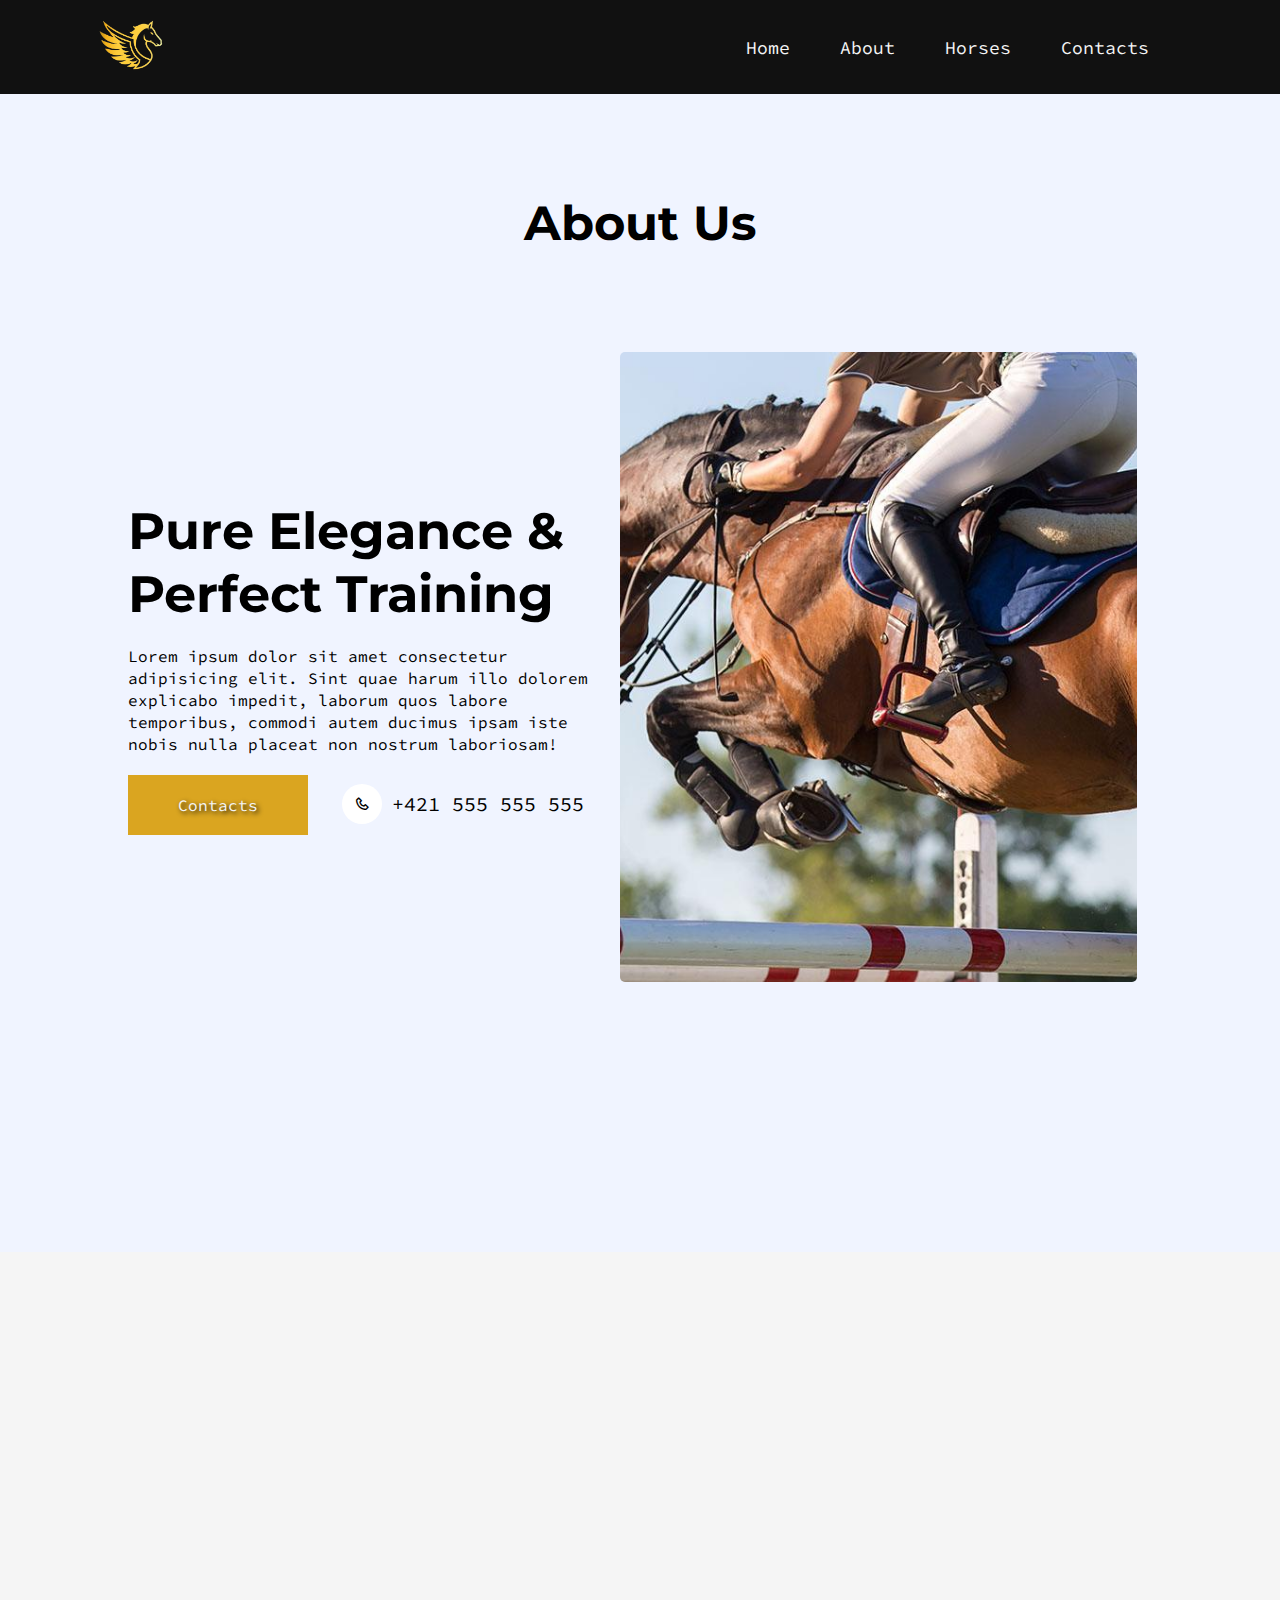
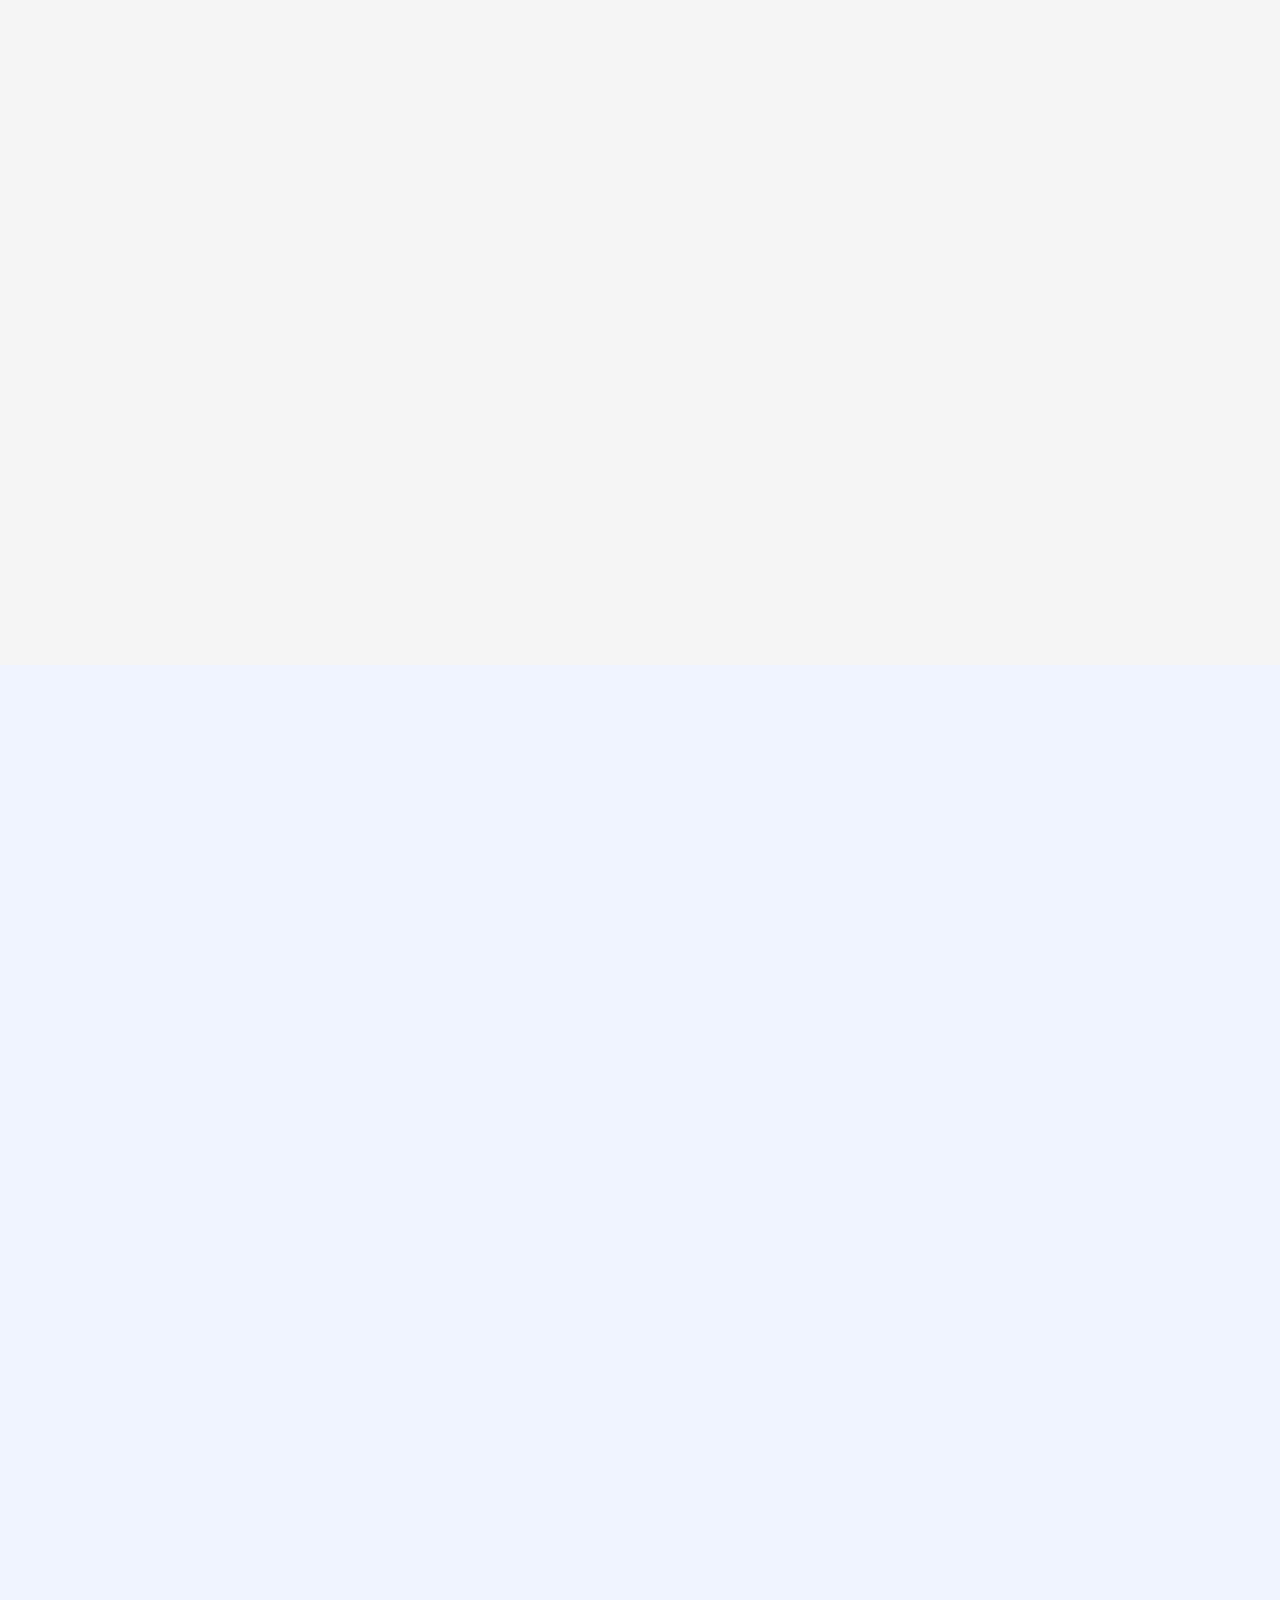
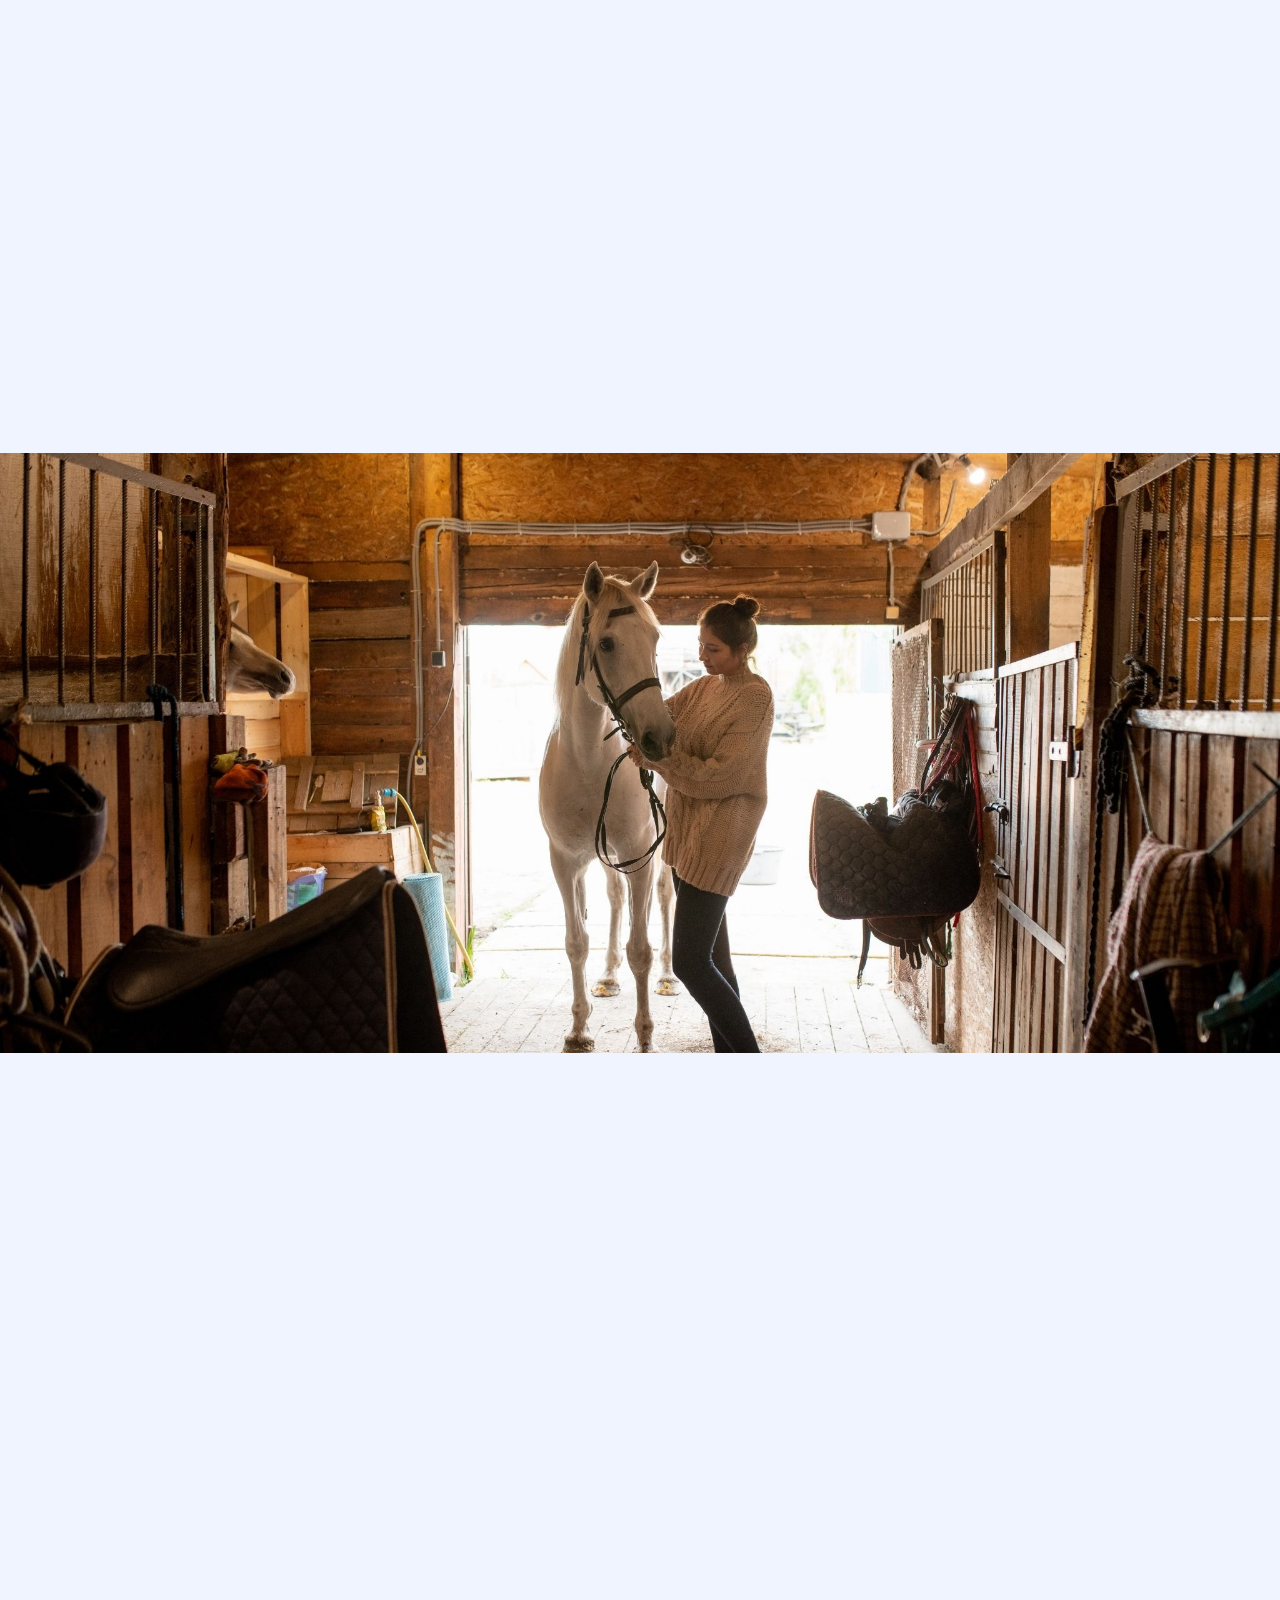
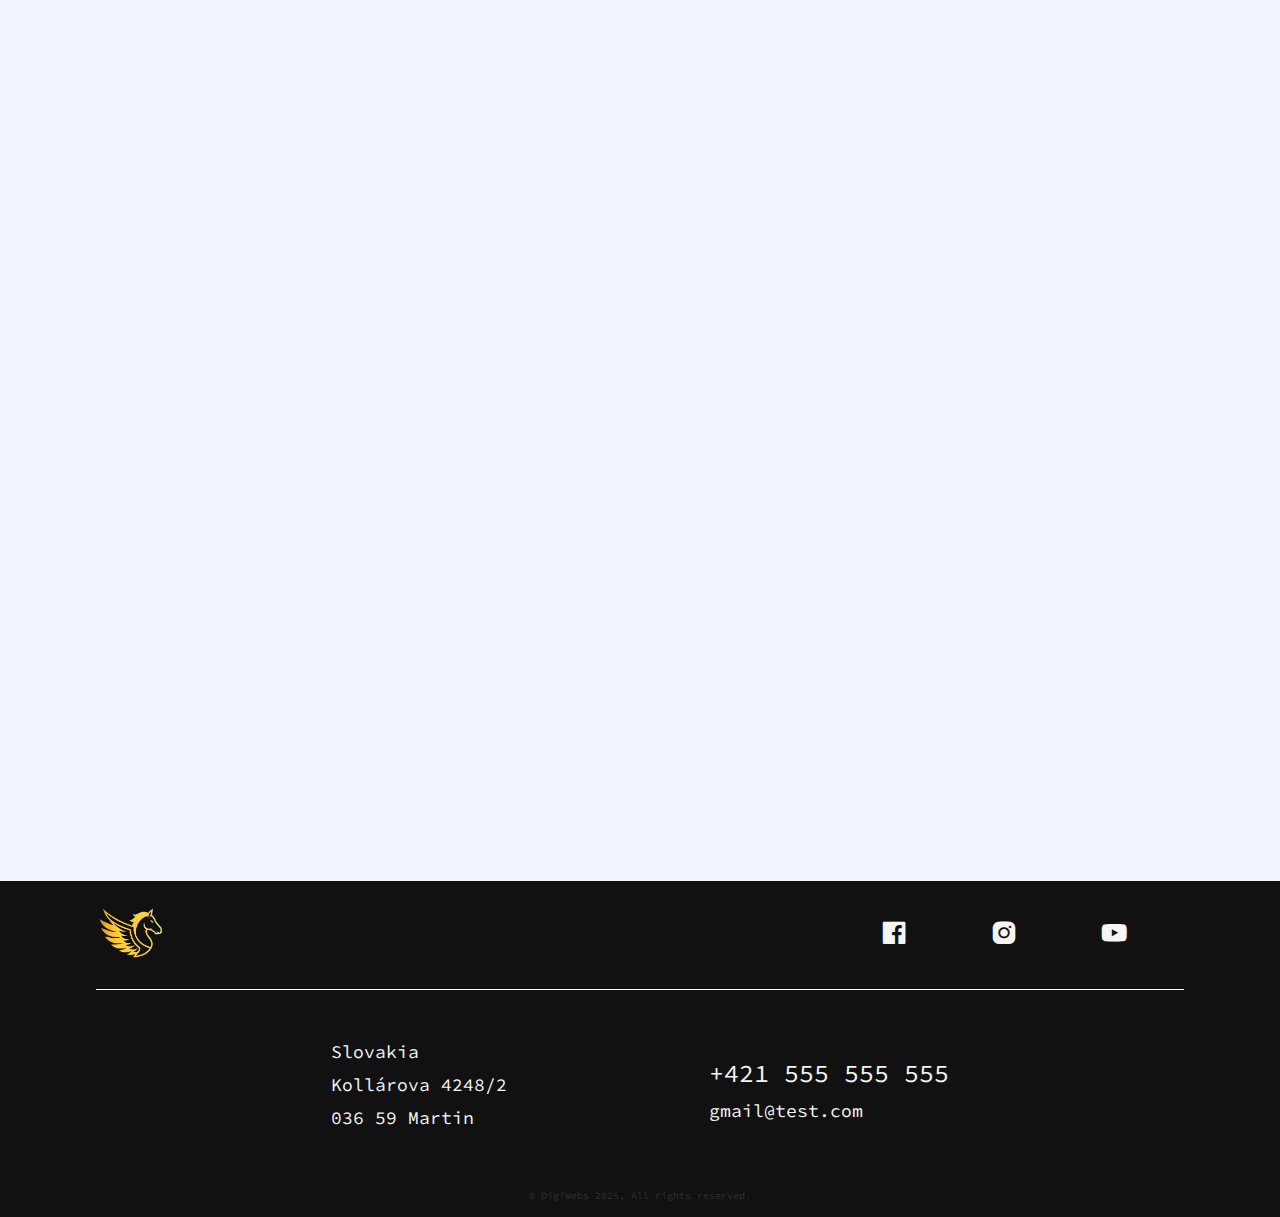
==== commit 4dcb2c8b: "changes" ====
--- a/about.html
+++ b/about.html
@@ -28,28 +28,34 @@
       <button id="backToTop" class="back-to-top">↑</button>
       <div class="about-us-container" id="about-us-article">
         <div class="about-us-title-container">
-          <h1 class="about-us-title">About Us</h1>
+          <h1 class="about-us-title scroll-animation fade-in">About Us</h1>
         </div>
         <div class="main-about-us-content-container">
           <div class="about-us-content-container">
             <div class="about-us-content">
-              <h2 class="about-us-content-title">
+              <h2 class="about-us-content-title scroll-animation slide-right">
                 Pure Elegance & Perfect Training
               </h2>
-              <p class="about-us-content-p">
+              <p class="about-us-content-p scroll-animation slide-right">
                 Lorem ipsum dolor sit amet consectetur adipisicing elit. Sint
                 quae harum illo dolorem explicabo impedit, laborum quos labore
                 temporibus, commodi autem ducimus ipsam iste nobis nulla placeat
                 non nostrum laboriosam!
               </p>
-              <div class="about-us-content-btn-container">
-                <a class="about-us-content-btn btn" href="#">Contacts</a>
+              <div
+                class="about-us-content-btn-container scroll-animation slide-right"
+              >
+                <a class="about-us-content-btn btn" href="contacts.html"
+                  >Contacts</a
+                >
                 <a class="tel-contact" href="tel:+555555555"
                   ><i class="bx bx-phone"></i>+421 555 555 555</a
                 >
               </div>
             </div>
-            <div class="about-us-content-img-wrapper">
+            <div
+              class="about-us-content-img-wrapper scroll-animation slide-left"
+            >
               <img
                 class="about-us-content-img"
                 src="img/approach-photo-2.jpg"
@@ -61,13 +67,13 @@
       </div>
       <div class="review-main-container" id="reviews-article">
         <div class="review-container">
-          <div class="review-title-container">
+          <div class="review-title-container scroll-animation fade-in">
             <p>Reviews</p>
             <h2>Your Reviews</h2>
           </div>
 
           <div class="review-wrapper">
-            <div class="review">
+            <div class="review scroll-animation slide-right">
               <div class="testimonial-card">
                 <div class="review-img-wrapper">
                   <img
@@ -86,7 +92,7 @@
                 </div>
               </div>
             </div>
-            <div class="review">
+            <div class="review scroll-animation slide-up">
               <div class="testimonial-card middle-card">
                 <div class="review-img-wrapper">
                   <img
@@ -105,7 +111,7 @@
                 </div>
               </div>
             </div>
-            <div class="review">
+            <div class="review scroll-animation slide-left">
               <div class="testimonial-card">
                 <div class="review-img-wrapper">
                   <img
@@ -128,13 +134,15 @@
         </div>
       </div>
       <div class="main-offers-container" id="offers-article">
-        <div class="main-offers-title-container">
+        <div class="main-offers-title-container scroll-animation fade-in">
           <p class="main-offers-title-par">Premium Service</p>
           <h2 class="main-offers-title">What We Offer</h2>
         </div>
         <div class="all-offers-container">
-          <div class="offer-container">
-            <div class="offer-container-img-wrapper">
+          <div class="offer-container scroll-animation fade-in">
+            <div
+              class="offer-container-img-wrapper scroll-animation slide-right"
+            >
               <a href="#">
                 <img
                   class="offer-container-img move-img"
@@ -144,7 +152,7 @@
                 />
               </a>
             </div>
-            <div class="offer-title-container">
+            <div class="offer-title-container scroll-animation slide-left">
               <h3>Effective Programs</h3>
               <p>
                 Lorem ipsum dolor sit, amet consectetur adipisicing elit. Magni
@@ -154,8 +162,10 @@
               </p>
             </div>
           </div>
-          <div class="offer-container">
-            <div class="offer-container-img-wrapper">
+          <div class="offer-container scroll-animation fade-in">
+            <div
+              class="offer-container-img-wrapper scroll-animation slide-right"
+            >
               <a href="#">
                 <img
                   class="offer-container-img"
@@ -165,7 +175,7 @@
                 />
               </a>
             </div>
-            <div class="offer-title-container">
+            <div class="offer-title-container scroll-animation slide-left">
               <h3>Quality Apperal</h3>
               <p>
                 Lorem ipsum dolor sit, amet consectetur adipisicing elit. Magni
@@ -175,8 +185,10 @@
               </p>
             </div>
           </div>
-          <div class="offer-container">
-            <div class="offer-container-img-wrapper">
+          <div class="offer-container scroll-animation fade-in">
+            <div
+              class="offer-container-img-wrapper scroll-animation slide-right"
+            >
               <a href="#">
                 <img
                   class="offer-container-img"
@@ -186,7 +198,7 @@
                 />
               </a>
             </div>
-            <div class="offer-title-container">
+            <div class="offer-title-container scroll-animation slide-left">
               <h3>Horse Selection</h3>
               <p>
                 Lorem ipsum dolor sit, amet consectetur adipisicing elit. Magni
@@ -199,30 +211,39 @@
         </div>
       </div>
       <div class="take-care-container" id="take-care-article">
-        <div class="take-care-title-container hidden">
-          <h2 class="take-care-title">
+        <div class="take-care-title-container">
+          <h2 class="take-care-title scroll-animation slide-down">
             We Take Good Care of Your Horses at Our Race Club
           </h2>
-          <a href="contacts.html" class="btn take-care-btn">Contacts</a>
+          <a
+            href="contacts.html"
+            class="btn take-care-btn scroll-animation slide-up"
+            >Contacts</a
+          >
         </div>
       </div>
       <div class="main-staff-container" id="staff-article">
         <div class="staff-container">
           <div class="staff-title-container">
-            <p class="staff-title-par">Our Trainers</p>
-            <h2 class="staff-title">Meet Our Best Instructors</h2>
-            <p class="staff-par">
+            <p class="staff-title-par scroll-animation slide-left">
+              Our Trainers
+            </p>
+            <h2 class="staff-title scroll-animation slide-left">
+              Meet Our Best Instructors
+            </h2>
+            <p class="staff-par scroll-animation slide-left">
               Lorem, ipsum dolor sit amet consectetur adipisicing elit.
             </p>
-            <p class="staff-par">
+            <p class="staff-par scroll-animation slide-left">
               Ad, laudantium in! Laborum obcaecati dolorem velit beatae atque
             </p>
           </div>
           <div class="staff-trainers-container">
-            <div class="trainer">
+            <div class="trainer scroll-animation fade-in">
               <a class="trainer-btn" href="#">
                 <div class="trainer-img-wrapper">
                   <img
+                    class="scroll-animation scale"
                     src="img/staff/profile-photo.jpg"
                     alt="profile-photo"
                     loading="lazy"
@@ -234,10 +255,11 @@
                 <p class="trainer-description-par">Type of training</p>
               </div>
             </div>
-            <div class="trainer">
+            <div class="trainer scroll-animation fade-in">
               <a class="trainer-btn" href="#">
                 <div class="trainer-img-wrapper">
                   <img
+                    class="scroll-animation scale"
                     src="img/staff/profile-photo.jpg"
                     alt="profile-photo"
                     loading="lazy"
@@ -249,10 +271,11 @@
                 <p class="trainer-description-par">Type of training</p>
               </div>
             </div>
-            <div class="trainer">
+            <div class="trainer scroll-animation fade-in">
               <a class="trainer-btn" href="#">
                 <div class="trainer-img-wrapper">
                   <img
+                    class="scroll-animation scale"
                     src="img/staff/profile-photo.jpg"
                     alt="profile-photo"
                     loading="lazy"
@@ -264,10 +287,11 @@
                 <p class="trainer-description-par">Type of training</p>
               </div>
             </div>
-            <div class="trainer">
+            <div class="trainer scroll-animation fade-in">
               <a class="trainer-btn" href="#">
                 <div class="trainer-img-wrapper">
                   <img
+                    class="scroll-animation scale"
                     src="img/staff/profile-photo.jpg"
                     alt="profile-photo"
                     loading="lazy"
@@ -289,6 +313,7 @@
     <script src="footer/footerloader.js"></script>
     <script src="navbar/navbarloader.js"></script>
     <script src="scripts/btn.js"></script>
+    <script src="scripts/scrollanimation.js"></script>
     <!-- <script src="about.js"></script> -->
   </body>
 </html>
--- a/navbar/navbar.css
+++ b/navbar/navbar.css
@@ -88,3 +88,85 @@
   text-decoration: none;
   margin: 10px 0;
 }
+
+/* RESPOSIBLE SETTINGS FOR DIFFERENCE DEVICES */
+
+@media (max-width: 1024px) {
+  .div-navbar {
+    width: 90%;
+  }
+}
+
+@media (max-width: 768px) {
+  .nav-bar {
+    position: fixed;
+    top: 0;
+    left: 0;
+  }
+
+  .div-navbar {
+    width: 80%;
+    text-align: center;
+    justify-content: space-between;
+  }
+
+  .hamburger-menu-navbar {
+    display: block;
+  }
+
+  .links-container {
+    position: fixed;
+    display: flex;
+    margin-top: 94px; /* Adjust this for your header height or space */
+    flex-direction: column;
+    justify-content: flex-start;
+    align-items: center;
+    transition: 0.3s ease;
+    width: 250px; /* Sidebar width */
+    height: 100vh;
+    top: 0;
+    right: -100%; /* Initially hidden off-screen */
+    z-index: 999; /* Set a high z-index to make sure it's on top */
+    background-color: #111111;
+    padding-top: 20px; /* Space between the top and first link */
+  }
+
+  .links-container li {
+    margin-top: 30px;
+  }
+
+  /* Link Styles */
+  .links-container a {
+    font-size: 30px;
+    color: white; /* Link color */
+    padding: 15px 25px;
+    text-decoration: none; /* Remove underline */
+    border: 1px solid transparent; /* Remove red border */
+    margin-bottom: 10px; /* Space between links */
+    transition: 0.3s; /* Smooth transition for hover effect */
+  }
+
+  .links-container.active {
+    right: 0px;
+  }
+
+  .about-sub-container {
+    display: none;
+    position: static;
+    margin: 5px auto;
+    box-shadow: none;
+  }
+
+  .about-sub-ul {
+    all: unset;
+  }
+
+  .about-sub-li {
+    all: unset;
+    margin: 10px auto;
+  }
+
+  .about-sub-li a {
+    font-size: 14px;
+  }
+}
--- a/footer/footer.css
+++ b/footer/footer.css
@@ -74,3 +74,25 @@
   color: #f5f5f527;
   padding-bottom: 15px;
 }
+
+@media (max-width: 1024px) {
+  .footer-navbar {
+    flex-direction: column;
+    text-align: center;
+  }
+}
+
+@media (max-width: 768px) {
+  .footer-links-container {
+    flex-direction: column;
+    text-align: center;
+  }
+
+  .footer-social {
+    gap: 20px;
+  }
+
+  .rights {
+    font-size: 14px;
+  }
+}
--- a/styles/about.css
+++ b/styles/about.css
@@ -96,46 +96,52 @@
 
 .review-main-container {
   width: 100%;
-  max-height: 100vh;
+  min-height: 70vh;
   background-color: #f5f5f5;
   overflow: hidden;
 }
 
 .review-container {
+  display: flex;
+  flex-wrap: wrap;
+  align-items: center;
+  justify-content: center;
   padding: 100px 0;
-  width: 75%;
-  margin: 0 auto;
-  height: auto;
-  overflow: hidden;
+  width: 85%;
+  margin: 0 auto;
+  height: 100%;
   position: relative;
 }
 
 .review-title-container {
   text-align: center;
   padding: 20px;
+  margin-bottom: 50px;
 }
 
 .review-wrapper {
-  display: flex;
-  width: 100%;
-  gap: 20px; /* Space between cards */
+  display: grid;
+  grid-template-columns: repeat(auto-fit, minmax(500px, 1fr));
+  width: 100%;
+  gap: 30px;
+  margin: 0 auto;
+  align-items: center;
   justify-content: center;
-  align-items: center;
+  padding-bottom: 50px;
 }
 
 .testimonial-card {
   background: rgb(250, 250, 250);
   border-radius: 10px;
   padding: 20px;
-  width: 350px;
-  height: 350px;
+  width: 100%;
+  height: 100%;
   box-shadow: 0px 4px 10px rgba(0, 0, 0, 0.1);
   flex-shrink: 0;
-  transition: transform 0.5s ease-in-out;
 }
 
 .middle-card {
-  transform: scale(1.13); /* Slight zoom effect on hover */
+  transform: scale(1.1);
 }
 
 .review-img-wrapper {
@@ -157,7 +163,6 @@
 
 .review-text-container {
   width: 80%;
-  height: 180px;
   margin: 0 auto;
   text-align: center;
 }
@@ -179,7 +184,7 @@
   width: 100%;
   min-height: 100vh;
   background-color: #f0f4ff;
-  padding-bottom: 50px; /* Prevent elements from sticking to the bottom */
+  padding-bottom: 50px;
 }
 
 .main-offers-title-container {
@@ -205,14 +210,14 @@
   display: flex;
   flex-direction: column;
   position: relative;
-  border-radius: 10px; /* Adds smooth corners */
-  box-shadow: 0px 4px 10px rgba(0, 0, 0, 0.1); /* Adds a subtle shadow */
-  overflow: hidden; /* Ensures content doesn't overflow */
+  border-radius: 10px;
+  box-shadow: 0px 4px 10px rgba(0, 0, 0, 0.1);
+  overflow: hidden;
   transition: transform 0.3s ease-in-out;
 }
 
 .offer-container:hover {
-  transform: scale(1.03); /* Slight zoom effect on hover */
+  transform: scale(1.03);
 }
 
 .offer-container-img-wrapper {
@@ -224,7 +229,7 @@
 .offer-container-img {
   width: 100%;
   height: 100%;
-  object-fit: cover; /* Ensures image maintains aspect ratio */
+  object-fit: cover;
   object-position: center 40%;
 }
 
@@ -251,7 +256,8 @@
 
 .main-staff-container {
   width: 100%;
-  height: 100vh;
+  min-height: 100vh;
+  padding: 50px 0;
   background-color: #f0f4ff;
 }
 
@@ -279,21 +285,22 @@
 .trainer {
   width: 100%;
   max-height: 650px;
-  background: #ffffff;
+  background: transparent;
   text-align: center;
   display: flex;
   flex-direction: column;
   position: relative;
+
+  overflow: hidden; /* Ensures content doesn't overflow */
+  transition: transform 0.3s ease-in-out;
+}
+
+.trainer-img-wrapper {
+  width: 100%;
+  height: 500px;
+  overflow: hidden;
   border-radius: 10px; /* Adds smooth corners */
   box-shadow: 0px 4px 10px rgba(0, 0, 0, 0.1); /* Adds a subtle shadow */
-  overflow: hidden; /* Ensures content doesn't overflow */
-  transition: transform 0.3s ease-in-out;
-}
-
-.trainer-img-wrapper {
-  width: 100%;
-  height: 500px;
-  overflow: hidden;
 }
 
 .trainer-img-wrapper img {
@@ -370,8 +377,80 @@
   font-size: 50px;
   text-shadow: 2px 2px 5px black;
   transform: translateY(-50px);
+  margin-bottom: 20px;
 }
 
 .take-care-btn {
   padding: 20px 50px;
 }
+
+/* MEDIA QUERYS FOR RESPISIBLE DESING FOR DIFERENCE DEVICE */
+
+/* Tablets (481px to 768px) */
+@media (max-width: 768px) {
+  .about-us-title-container {
+    padding: 50px 0; /* Reduce padding for smaller screens */
+    font-size: 1.2rem; /* Smaller font size for the title */
+  }
+
+  .main-about-us-content-container {
+    height: auto; /* Allow content to expand naturally */
+    padding: 50px 10px; /* Add some padding around the content */
+  }
+
+  .about-us-content-container {
+    flex-direction: column; /* Stack content vertically on smaller screens */
+    width: 90%; /* Make the content container wider */
+    margin: 0 auto;
+  }
+
+  .about-us-content {
+    width: 100%; /* Let the content take the full width on smaller screens */
+    margin-bottom: 20px; /* Add space between content sections */
+  }
+
+  .about-us-content-img-wrapper {
+    width: 100%; /* Make the image take the full width */
+    height: 50vh; /* Adjust image height */
+    margin: 0 0 20px 0; /* Add margin below the image */
+  }
+
+  .about-us-content-title,
+  .about-us-content-p {
+    max-width: 100%; /* Allow text to take full width */
+  }
+
+  .about-us-content-btn-container {
+    display: flex; /* Center align buttons */
+    flex-direction: column;
+  }
+
+  .about-us-content-btn {
+    width: 180px;
+    margin-bottom: 10px;
+  }
+
+  .tel-contact i {
+    margin: 0 10px 0 0px; /* Adjust margin for icons on smaller screens */
+  }
+
+  .all-offers-container {
+    max-width: 90%;
+  }
+
+  .review-wrapper {
+    grid-template-columns: repeat(auto-fit, minmax(400px, 1fr));
+  }
+  .middle-card {
+    transform: none;
+  }
+
+  .trainer {
+    width: 80%;
+  }
+
+  .take-care-title {
+    font-size: 40px;
+    width: 70%;
+  }
+}
